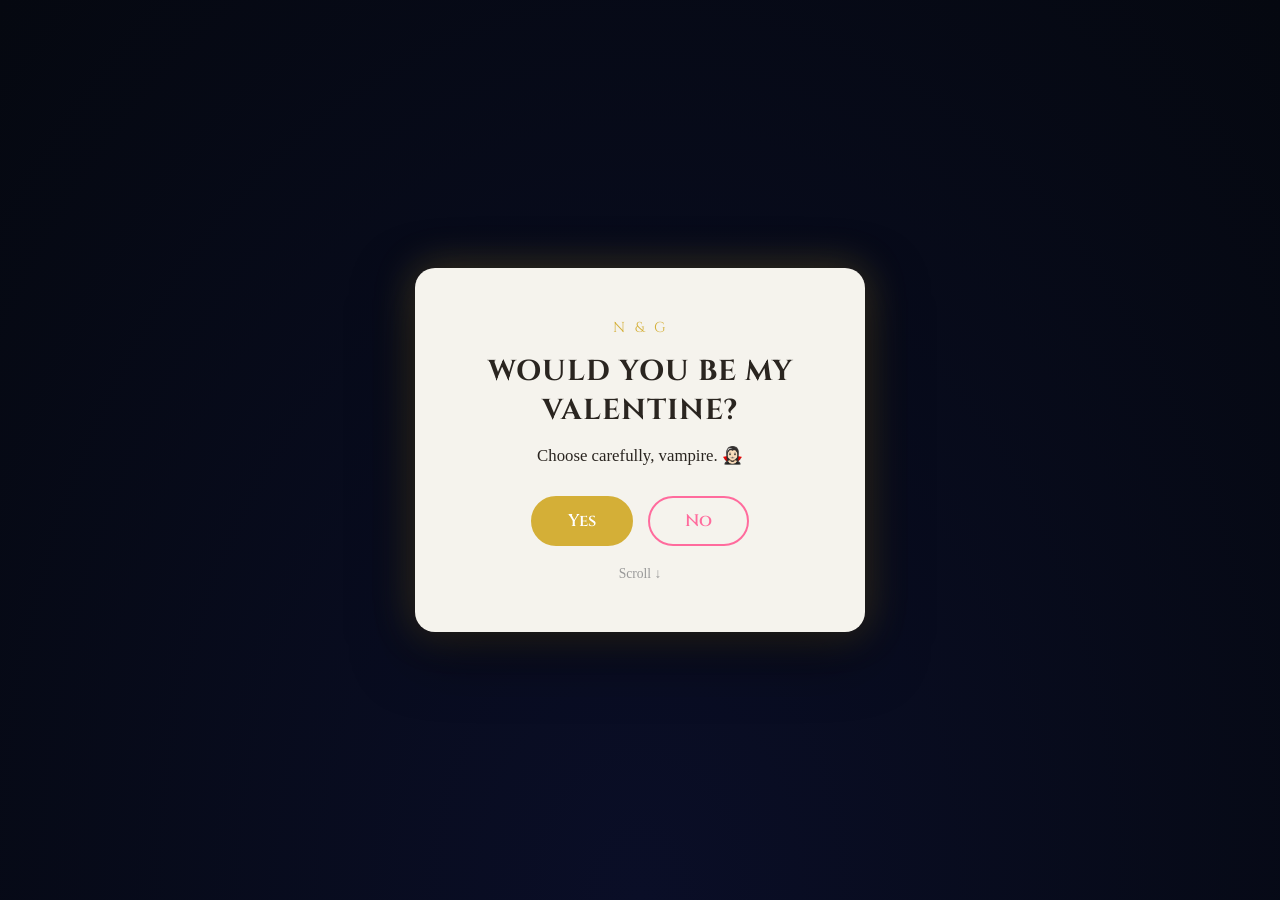
==== index.html @ 685f953b "Fix: images, side navigation, smooth page flip, No button hover escape" ====
<!DOCTYPE html>
<html lang="en">
<head>
    <meta charset="UTF-8">
    <meta name="viewport" content="width=device-width, initial-scale=1.0">
    <title>Would you be my Valentine?</title>
    <link rel="stylesheet" href="styles.css">
</head>
<body>
    <!-- Stars and particles background -->
    <div class="stars"></div>
    <div class="particles"></div>

    <!-- Intro Screen (Separate from book) -->
    <div id="introScreen" class="intro-screen">
        <div class="intro-card">
            <div class="intro-header">N & G</div>
            <h1>Would you be my Valentine?</h1>
            <p class="intro-subtitle">Choose carefully, vampire. 🧛🏻‍♀️</p>
            <div class="intro-buttons">
                <button id="yesBtn" class="btn-yes">Yes</button>
                <button id="noBtn" class="btn-no">No</button>
            </div>
            <div class="scroll-hint">Scroll ↓</div>
        </div>
    </div>

    <!-- Book Container (Hidden initially) -->
    <div id="bookContainer" class="book-container">
        <div class="book" id="book">
            <!-- Page spreads -->
            <div class="page-spread active" data-spread="1">
                <div class="page page-left">
                    <div class="page-content">
                        <div class="chapter-label">CHAPTER I</div>
                        <h2>Once upon a feeling…</h2>
                        <p>There was a girl in a Scotland-vibe castle — mist, forests, old stones… and she didn't time-travel for places.</p>
                        <p>She time-traveled for <strong>emotions</strong>. Sometimes she borrowed a future feeling the way people borrow songs… (even before the player was invented).</p>
                    </div>
                    <div class="page-number">1</div>
                </div>
                <div class="page page-right">
                    <div class="page-content">
                        <img class="page-illustration" src="./assets/illustrations/01_intro.png" alt="Scotland castle" loading="lazy">
                        <p class="image-caption">In Scotland, there was a girl people called a vampire...</p>
                    </div>
                    <div class="page-number">2</div>
                </div>
            </div>

            <div class="page-spread" data-spread="2">
                <div class="page page-left">
                    <div class="page-content">
                        <div class="chapter-label">CHAPTER II</div>
                        <h2>She stole a song from tomorrow</h2>
                        <p>Sometimes she would appear for a second in the future, grab a song, and return like nothing happened.</p>
                        <p>Billy Eilish in the air, rain in the distance… and a smile that looked like it knew secrets.</p>
                    </div>
                    <div class="page-number">3</div>
                </div>
                <div class="page page-right">
                    <div class="page-content">
                        <img class="page-illustration" src="./assets/illustrations/02_music.png" alt="Music" loading="lazy">
                    </div>
                    <div class="page-number">4</div>
                </div>
            </div>

            <div class="page-spread" data-spread="3">
                <div class="page page-left">
                    <div class="page-content">
                        <div class="chapter-label">CHAPTER III</div>
                        <h2>Çi steedə...</h2>
                        <p>One evening, she danced in a brown dress —</p>
                        <p>and the world didn't interrupt her.</p>
                        <p>A deer watched from the trees. Birds turned in slow circles. Even the wind softened, like it was trying not to break the moment.</p>
                    </div>
                    <div class="page-number">5</div>
                </div>
                <div class="page page-right">
                    <div class="page-content">
                        <img class="page-illustration" src="./assets/illustrations/03_dance.png" alt="Dancing" loading="lazy">
                    </div>
                    <div class="page-number">6</div>
                </div>
            </div>

            <div class="page-spread" data-spread="4">
                <div class="page page-left">
                    <div class="page-content">
                        <div class="chapter-label">CHAPTER IV</div>
                        <h2>"You look so free when you dance..."</h2>
                        <p>A man stepped into the scene — not to interrupt, only to witness.</p>
                        <p>He watched her dance and felt something impossible: a calm kind of "oh… there you are."</p>
                    </div>
                    <div class="page-number">7</div>
                </div>
                <div class="page page-right">
                    <div class="page-content">
                        <img class="page-illustration" src="./assets/illustrations/04_watching.png" alt="Watching" loading="lazy">
                        <p class="image-caption">"Çok... çok.."</p>
                    </div>
                    <div class="page-number">8</div>
                </div>
            </div>

            <div class="page-spread" data-spread="5">
                <div class="page page-left">
                    <div class="page-content">
                        <div class="chapter-label">CHAPTER VI</div>
                        <h2>Emergency snacks</h2>
                        <p>He laughed softly and sighed.</p>
                        <p>"Y need a break..."</p>
                        <p>The man reached into nowhere — first.. a banana 🍌</p>
                    </div>
                    <div class="page-number">9</div>
                </div>
                <div class="page page-right">
                    <div class="page-content">
                        <img class="page-illustration" src="./assets/illustrations/06_food.png" alt="Food" loading="lazy">
                    </div>
                    <div class="page-number">10</div>
                </div>
            </div>

            <div class="page-spread" data-spread="6">
                <div class="page page-left">
                    <div class="page-content">
                        <div class="chapter-label">CHAPTER VII</div>
                        <h2>Scotland, but warmer</h2>
                        <p>They walked and talked — the kind of talking where time feels softer.</p>
                        <p>The castle stayed behind, but the mood followed. Like a fairytale that decided to be real.</p>
                    </div>
                    <div class="page-number">11</div>
                </div>
                <div class="page page-right">
                    <div class="page-content">
                        <img class="page-illustration" src="./assets/illustrations/07_walk.png" alt="Walking" loading="lazy">
                    </div>
                    <div class="page-number">12</div>
                </div>
            </div>

            <div class="page-spread" data-spread="7">
                <div class="page page-left">
                    <div class="page-content">
                        <div class="chapter-label">CHAPTER VIII</div>
                        <h2>The offer</h2>
                        <p>He said: "Let's go somewhere the stars look unreal."</p>
                        <p>And she — the emotion time traveler — looked at him like: "Okay. Surprise me."</p>
                    </div>
                    <div class="page-number">13</div>
                </div>
                <div class="page page-right">
                    <div class="page-content">
                        <img class="page-illustration" src="./assets/illustrations/08_offer.png" alt="Offer" loading="lazy">
                    </div>
                    <div class="page-number">14</div>
                </div>
            </div>

            <div class="page-spread" data-spread="8">
                <div class="page page-left">
                    <div class="page-content">
                        <div class="chapter-label">CHAPTER X</div>
                        <h2>Türkmenland</h2>
                        <p>Scotland faded… and Turkmenistan arrived — wide desert, open sky.</p>
                        <p>Even their clothes changed — traditional Türkmen dress, like the story decided to respect the land.</p>
                    </div>
                    <div class="page-number">15</div>
                </div>
                <div class="page page-right">
                    <div class="page-content">
                        <img class="page-illustration" src="./assets/illustrations/09_transition01.png" alt="Turkmenistan" loading="lazy">
                    </div>
                    <div class="page-number">16</div>
                </div>
            </div>

            <div class="page-spread" data-spread="9">
                <div class="page page-left">
                    <div class="page-content">
                        <div class="chapter-label">CHAPTER XII</div>
                        <h2>And then the rain agreed</h2>
                        <p>She said: "You know… I like rain too."</p>
                        <p>A light rain started like a blessing. They looked at each other, smiled… hugged… and kissed.</p>
                    </div>
                    <div class="page-number">17</div>
                </div>
                <div class="page page-right">
                    <div class="page-content">
                        <img class="page-illustration" src="./assets/illustrations/12_kiss.png" alt="Kiss in rain" loading="lazy">
                    </div>
                    <div class="page-number">18</div>
                </div>
            </div>

            <div class="page-spread" data-spread="10">
                <div class="page page-left">
                    <div class="page-content ending">
                        <div class="chapter-label">END</div>
                        <h2>To be continued…</h2>
                        <p>This story isn't finished.</p>
                        <p>It's just getting brave enough to exist.</p>
                        <p class="signature">— N & G</p>
                    </div>
                    <div class="page-number">19</div>
                </div>
                <div class="page page-right">
                    <div class="page-content">
                        <!-- Empty final page -->
                    </div>
                    <div class="page-number">20</div>
                </div>
            </div>
        </div>

        <!-- Navigation -->
        <button class="nav-btn nav-left" id="prevBtn">←</button>
        <button class="nav-btn nav-right" id="nextBtn">→</button>
        <div class="page-counter" id="pageIndicator">1 / 10</div>
    </div>

    <script src="app.js"></script>
</body>
</html>
---- styles.css ----
/* Valentine RARE - Complete Fixed Version */
@import url('https://fonts.googleapis.com/css2?family=Cinzel:wght@400;600&display=swap');

:root {
    --night-sky: #0a0e27;
    --deep-space: #050810;
    --gold: #d4af37;
    --rose: #ff6b9d;
    --paper: #f5f3ed;
    --text-dark: #2a2520;
    --dreamy-glow: rgba(212, 175, 55, 0.3);
}

* {
    margin: 0;
    padding: 0;
    box-sizing: border-box;
}

body {
    font-family: 'Crimson Text', serif;
    background: radial-gradient(ellipse at bottom, var(--night-sky) 0%, var(--deep-space) 100%);
    min-height: 100vh;
    overflow: hidden;
    display: flex;
    align-items: center;
    justify-content: center;
}

/* ===== STARS & PARTICLES ===== */
.stars {
    position: fixed;
    width: 100%;
    height: 100%;
    background-image: 
        radial-gradient(2px 2px at 20% 30%, white, transparent),
        radial-gradient(2px 2px at 60% 70%, white, transparent),
        radial-gradient(1px 1px at 50% 50%, white, transparent),
        radial-gradient(1px 1px at 80% 10%, white, transparent),
        radial-gradient(2px 2px at 90% 60%, white, transparent),
        radial-gradient(1px 1px at 33% 80%, white, transparent);
    background-size: 200% 200%;
    animation: twinkle 8s ease-in-out infinite;
    opacity: 0.7;
    pointer-events: none;
    z-index: 1;
}

.particles {
    position: fixed;
    width: 100%;
    height: 100%;
    pointer-events: none;
    z-index: 2;
}

.particle {
    position: absolute;
    width: 3px;
    height: 3px;
    background: var(--gold);
    border-radius: 50%;
    opacity: 0;
    animation: float 6s ease-in-out infinite;
    box-shadow: 0 0 10px var(--gold);
}

@keyframes twinkle {
    0%, 100% { opacity: 0.7; }
    50% { opacity: 1; }
}

@keyframes float {
    0% { transform: translateY(100vh) scale(0); opacity: 0; }
    10% { opacity: 1; }
    90% { opacity: 1; }
    100% { transform: translateY(-100vh) scale(1); opacity: 0; }
}

/* ===== INTRO SCREEN ===== */
#introScreen {
    position: fixed;
    inset: 0;
    display: flex;
    align-items: center;
    justify-content: center;
    z-index: 200;
    transition: opacity 0.8s ease, visibility 0.8s ease;
    background: radial-gradient(ellipse at bottom, var(--night-sky) 0%, var(--deep-space) 100%);
}

#introScreen.hidden {
    opacity: 0;
    visibility: hidden;
    pointer-events: none;
}

.intro-card {
    background: var(--paper);
    padding: 50px 40px;
    border-radius: 20px;
    box-shadow: 
        0 20px 60px rgba(0,0,0,0.5),
        0 0 40px var(--dreamy-glow);
    text-align: center;
    max-width: 450px;
    animation: float-card 3s ease-in-out infinite;
    position: relative;
    z-index: 10;
}

@keyframes float-card {
    0%, 100% { transform: translateY(0px); }
    50% { transform: translateY(-10px); }
}

.intro-header {
    color: var(--gold);
    font-size: 0.9em;
    letter-spacing: 3px;
    margin-bottom: 15px;
    font-family: 'Cinzel', serif;
}

.intro-card h1 {
    font-family: 'Cinzel', serif;
    font-size: 1.8em;
    color: var(--text-dark);
    margin-bottom: 15px;
    text-transform: uppercase;
    letter-spacing: 1px;
}

.intro-subtitle {
    color: var(--text-dark);
    margin-bottom: 30px;
    font-size: 1.05em;
}

.intro-buttons {
    display: flex;
    gap: 15px;
    justify-content: center;
    margin-bottom: 20px;
    position: relative;
}

.btn-yes, .btn-no {
    font-family: 'Cinzel', serif;
    padding: 12px 35px;
    border: 2px solid;
    border-radius: 50px;
    font-size: 1.05em;
    cursor: pointer;
    transition: all 0.3s ease;
    font-weight: 600;
}

.btn-yes {
    background: var(--gold);
    border-color: var(--gold);
    color: white;
}

.btn-yes:hover {
    transform: scale(1.05);
    box-shadow: 0 5px 20px var(--dreamy-glow);
}

.btn-no {
    background: transparent;
    border-color: var(--rose);
    color: var(--rose);
    position: relative;
    transition: all 0.2s ease;
}

.btn-no:hover {
    transform: translate(var(--move-x, 0), var(--move-y, 0));
}

.btn-no.escaped {
    animation: runAway 0.3s ease-out forwards;
}

@keyframes runAway {
    0% { transform: translate(0, 0) scale(1); }
    50% { transform: translate(var(--move-x), var(--move-y)) scale(0.9); }
    100% { transform: translate(var(--move-x), var(--move-y)) scale(1); }
}

.scroll-hint {
    color: #999;
    font-size: 0.85em;
}

/* ===== BOOK CONTAINER ===== */
#bookContainer {
    position: fixed;
    inset: 0;
    display: flex;
    align-items: center;
    justify-content: center;
    opacity: 0;
    visibility: hidden;
    transition: opacity 1s ease, visibility 1s ease;
    perspective: 2000px;
    z-index: 50;
}

#bookContainer.visible {
    opacity: 1;
    visibility: visible;
}

.book {
    width: 90vw;
    max-width: 1100px;
    height: 80vh;
    max-height: 650px;
    position: relative;
    transform-style: preserve-3d;
}

/* ===== PAGE STRUCTURE ===== */
.page-spread {
    position: absolute;
    width: 100%;
    height: 100%;
    display: flex;
    transform-style: preserve-3d;
    backface-visibility: hidden;
    opacity: 0;
    pointer-events: none;
    transition: none;
}

.page-spread.current {
    opacity: 1;
    pointer-events: auto;
    z-index: 5;
}

.page-spread.flipping-forward {
    animation: pageFlipForward 0.8s cubic-bezier(0.645, 0.045, 0.355, 1) forwards;
    z-index: 10;
    opacity: 1;
}

.page-spread.flipping-backward {
    animation: pageFlipBackward 0.8s cubic-bezier(0.645, 0.045, 0.355, 1) forwards;
    z-index: 10;
    opacity: 1;
}

@keyframes pageFlipForward {
    0% { 
        transform: perspective(2000px) rotateY(0deg);
        transform-origin: left center;
    }
    50% {
        transform: perspective(2000px) rotateY(-90deg);
        transform-origin: left center;
    }
    100% { 
        transform: perspective(2000px) rotateY(-180deg);
        transform-origin: left center;
        opacity: 0;
    }
}

@keyframes pageFlipBackward {
    0% { 
        transform: perspective(2000px) rotateY(-180deg);
        transform-origin: left center;
        opacity: 0;
    }
    50% {
        transform: perspective(2000px) rotateY(-90deg);
        transform-origin: left center;
    }
    100% { 
        transform: perspective(2000px) rotateY(0deg);
        transform-origin: left center;
        opacity: 1;
    }
}

/* Individual page styling */
.page {
    flex: 1;
    background: var(--paper);
    padding: 50px 40px;
    position: relative;
    box-shadow: inset 0 0 30px rgba(0,0,0,0.1);
    background-image: 
        radial-gradient(circle at 20% 80%, rgba(139, 69, 19, 0.03) 0%, transparent 50%),
        radial-gradient(circle at 80% 20%, rgba(139, 69, 19, 0.03) 0%, transparent 50%);
    display: flex;
    flex-direction: column;
}

.page-left {
    border-right: 1px solid rgba(0,0,0,0.1);
    box-shadow: 
        inset -10px 0 20px rgba(0,0,0,0.05),
        inset 0 0 30px rgba(0,0,0,0.05);
}

.page-right {
    border-left: 1px solid rgba(0,0,0,0.1);
    box-shadow: 
        inset 10px 0 20px rgba(0,0,0,0.05),
        inset 0 0 30px rgba(0,0,0,0.05);
}

/* Spine shadow */
.page-left::after {
    content: '';
    position: absolute;
    right: 0;
    top: 0;
    bottom: 0;
    width: 30px;
    background: linear-gradient(to right, transparent, rgba(0,0,0,0.15));
    pointer-events: none;
}

.page-right::before {
    content: '';
    position: absolute;
    left: 0;
    top: 0;
    bottom: 0;
    width: 30px;
    background: linear-gradient(to left, transparent, rgba(0,0,0,0.15));
    pointer-events: none;
}

/* ===== PAGE CONTENT ===== */
.page-content {
    flex: 1;
    display: flex;
    flex-direction: column;
    justify-content: center;
}

.chapter-label {
    color: var(--gold);
    font-size: 0.7em;
    letter-spacing: 3px;
    margin-bottom: 15px;
    text-transform: uppercase;
    font-family: 'Cinzel', serif;
}

.page h2 {
    font-family: 'Cinzel', serif;
    font-size: 1.6em;
    color: var(--text-dark);
    margin-bottom: 20px;
    line-height: 1.3;
}

.page p {
    color: var(--text-dark);
    line-height: 1.8;
    margin-bottom: 12px;
    font-size: 1em;
}

.page strong {
    color: var(--gold);
    font-weight: 600;
}

.page-illustration {
    width: 100%;
    max-width: 100%;
    height: auto;
    border-radius: 10px;
    box-shadow: 0 10px 30px rgba(0,0,0,0.3);
    margin: auto;
    display: block;
}

.image-caption {
    text-align: center;
    font-style: italic;
    color: #666;
    font-size: 0.85em;
    margin-top: 10px;
}

.page-number {
    position: absolute;
    bottom: 20px;
    font-size: 0.8em;
    color: #999;
    font-family: 'Cinzel', serif;
}

.page-left .page-number {
    left: 30px;
}

.page-right .page-number {
    right: 30px;
}

/* ===== NAVIGATION - SIDE BUTTONS ===== */
.nav-btn {
    position: fixed;
    top: 50%;
    transform: translateY(-50%);
    width: 60px;
    height: 60px;
    border-radius: 50%;
    background: rgba(212, 175, 55, 0.9);
    border: 2px solid var(--gold);
    color: white;
    font-size: 1.5em;
    cursor: pointer;
    transition: all 0.3s ease;
    box-shadow: 0 5px 20px rgba(0,0,0,0.3);
    z-index: 100;
    backdrop-filter: blur(10px);
}

.nav-left {
    left: 20px;
}

.nav-right {
    right: 20px;
}

.nav-btn:hover:not(:disabled) {
    transform: translateY(-50%) scale(1.1);
    box-shadow: 0 5px 30px var(--dreamy-glow);
    background: var(--gold);
}

.nav-btn:disabled {
    opacity: 0.3;
    cursor: not-allowed;
    background: rgba(100, 100, 100, 0.5);
}

.page-counter {
    position: fixed;
    bottom: 30px;
    left: 50%;
    transform: translateX(-50%);
    background: rgba(0,0,0,0.7);
    color: var(--gold);
    padding: 10px 20px;
    border-radius: 25px;
    font-family: 'Cinzel', serif;
    font-size: 0.95em;
    z-index: 100;
    backdrop-filter: blur(10px);
}

/* ===== RAIN EFFECT ===== */
.rain {
    position: fixed;
    inset: 0;
    pointer-events: none;
    z-index: 150;
    opacity: 0;
    transition: opacity 1s ease;
}

.rain.active {
    opacity: 1;
}

.raindrop {
    position: absolute;
    width: 2px;
    height: 20px;
    background: linear-gradient(transparent, rgba(255,255,255,0.6));
    animation: fall linear infinite;
}

@keyframes fall {
    to { transform: translateY(100vh); }
}

/* ===== RESPONSIVE - MOBILE ===== */
@media (max-width: 768px) {
    .book {
        width: 95vw;
        height: 85vh;
    }
    
    .page-spread {
        flex-direction: column;
    }
    
    .page {
        padding: 25px 20px;
        height: 50%;
    }
    
    .page-left {
        border-right: none;
        border-bottom: 1px solid rgba(0,0,0,0.1);
    }
    
    .page-right {
        border-left: none;
    }
    
    .page-left::after,
    .page-right::before {
        display: none;
    }
    
    .page h2 {
        font-size: 1.3em;
    }
    
    .page p {
        font-size: 0.95em;
        line-height: 1.6;
    }
    
    .page-illustration {
        max-height: 200px;
        object-fit: cover;
    }
    
    .intro-card {
        padding: 35px 25px;
        margin: 20px;
        max-width: 90%;
    }
    
    .intro-card h1 {
        font-size: 1.4em;
    }
    
    .nav-btn {
        width: 50px;
        height: 50px;
        font-size: 1.2em;
    }
    
    .nav-left {
        left: 10px;
    }
    
    .nav-right {
        right: 10px;
    }
    
    .page-counter {
        bottom: 20px;
        font-size: 0.85em;
        padding: 8px 16px;
    }
}

@media (max-width: 480px) {
    .page {
        padding: 20px 15px;
    }
    
    .page h2 {
        font-size: 1.1em;
    }
    
    .page p {
        font-size: 0.9em;
    }
    
    .chapter-label {
        font-size: 0.65em;
    }
    
    .nav-btn {
        width: 45px;
        height: 45px;
        font-size: 1.1em;
    }
}
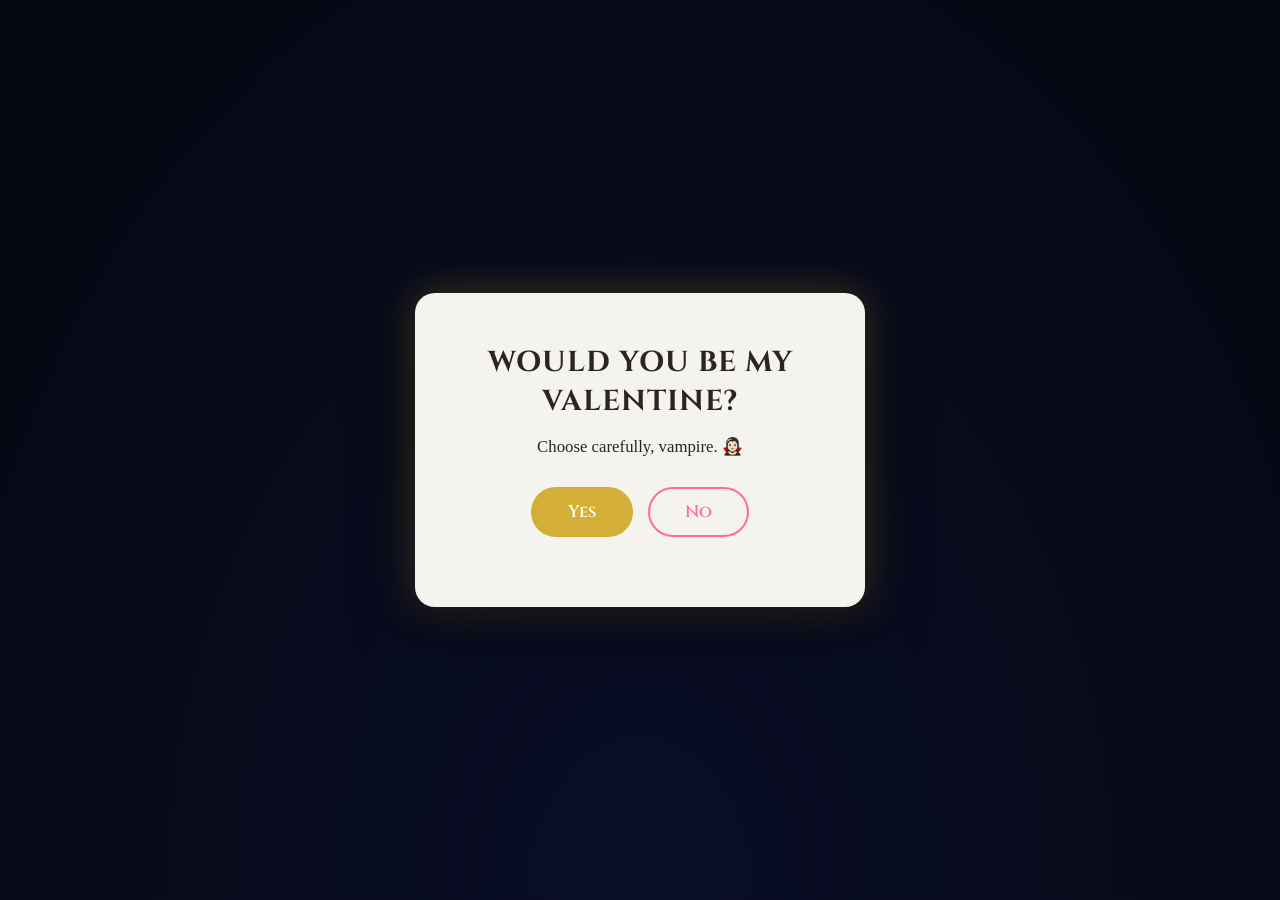
==== commit a0c73f17: "Remove intro header/scroll text, fix page flip from center spine" ====
--- a/index.html
+++ b/index.html
@@ -14,14 +14,12 @@
     <!-- Intro Screen (Separate from book) -->
     <div id="introScreen" class="intro-screen">
         <div class="intro-card">
-            <div class="intro-header">N & G</div>
             <h1>Would you be my Valentine?</h1>
             <p class="intro-subtitle">Choose carefully, vampire. 🧛🏻‍♀️</p>
             <div class="intro-buttons">
                 <button id="yesBtn" class="btn-yes">Yes</button>
                 <button id="noBtn" class="btn-no">No</button>
             </div>
-            <div class="scroll-hint">Scroll ↓</div>
         </div>
     </div>
 
--- a/styles.css
+++ b/styles.css
@@ -256,15 +256,15 @@
 @keyframes pageFlipForward {
     0% { 
         transform: perspective(2000px) rotateY(0deg);
-        transform-origin: left center;
+        transform-origin: center center;
     }
     50% {
         transform: perspective(2000px) rotateY(-90deg);
-        transform-origin: left center;
+        transform-origin: center center;
     }
     100% { 
         transform: perspective(2000px) rotateY(-180deg);
-        transform-origin: left center;
+        transform-origin: center center;
         opacity: 0;
     }
 }
@@ -272,16 +272,16 @@
 @keyframes pageFlipBackward {
     0% { 
         transform: perspective(2000px) rotateY(-180deg);
-        transform-origin: left center;
+        transform-origin: center center;
         opacity: 0;
     }
     50% {
         transform: perspective(2000px) rotateY(-90deg);
-        transform-origin: left center;
+        transform-origin: center center;
     }
     100% { 
         transform: perspective(2000px) rotateY(0deg);
-        transform-origin: left center;
+        transform-origin: center center;
         opacity: 1;
     }
 }
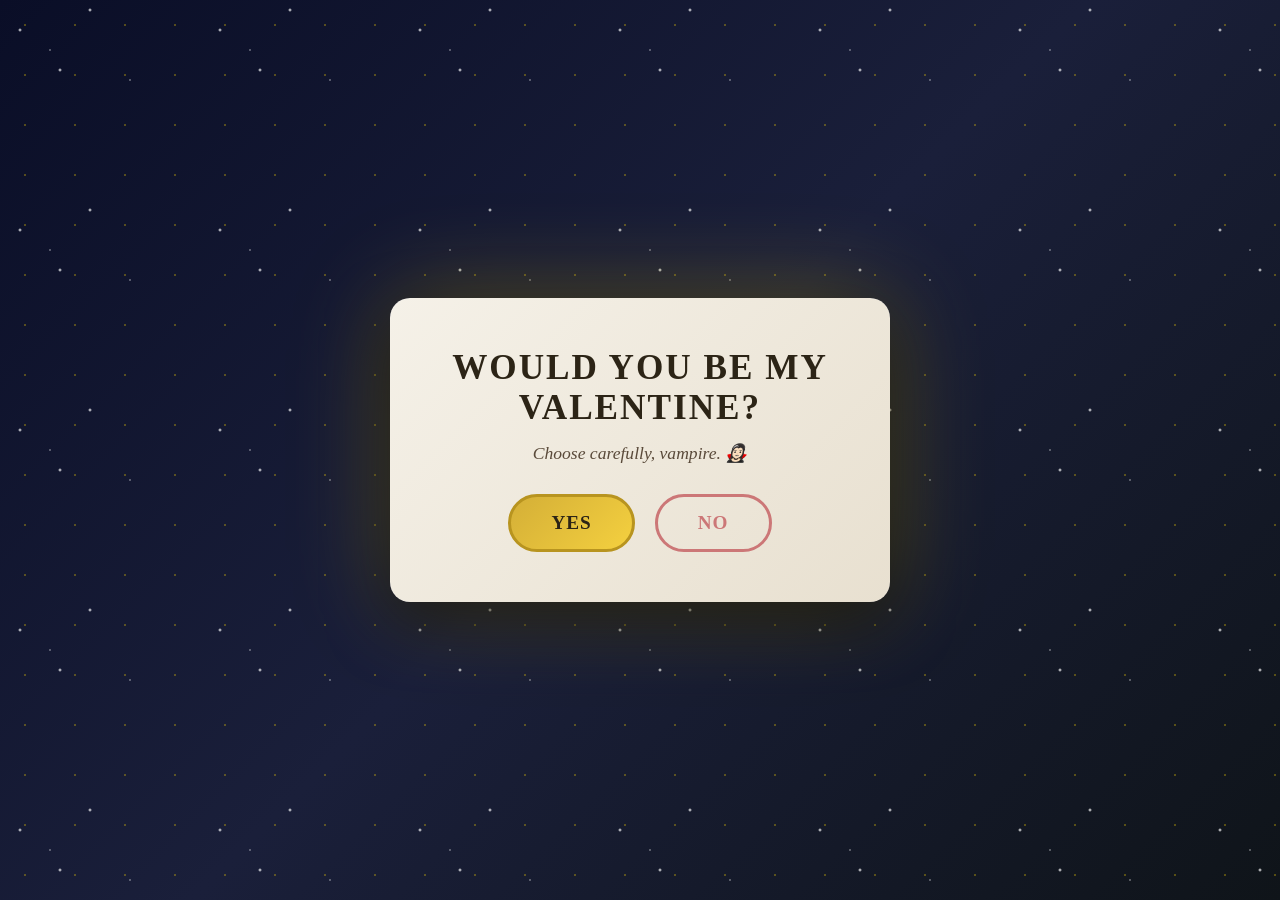
==== commit 35024645: "Complete rebuild with checkbox-based flip book" ====
--- a/index.html
+++ b/index.html
@@ -11,7 +11,7 @@
     <div class="stars"></div>
     <div class="particles"></div>
 
-    <!-- Intro Screen (Separate from book) -->
+    <!-- Intro Screen -->
     <div id="introScreen" class="intro-screen">
         <div class="intro-card">
             <h1>Would you be my Valentine?</h1>
@@ -23,201 +23,278 @@
         </div>
     </div>
 
-    <!-- Book Container (Hidden initially) -->
-    <div id="bookContainer" class="book-container">
-        <div class="book" id="book">
-            <!-- Page spreads -->
-            <div class="page-spread active" data-spread="1">
-                <div class="page page-left">
+    <!-- Book Container -->
+    <div id="bookContainer" class="book-container hidden">
+        <!-- Navigation Buttons -->
+        <button id="prevBtn" class="nav-btn nav-prev" aria-label="Previous page">←</button>
+        <button id="nextBtn" class="nav-btn nav-next" aria-label="Next page">→</button>
+
+        <!-- Flip Book -->
+        <div class="flip-book">
+            <!-- Hidden checkboxes to control page states -->
+            <input type="checkbox" id="page1_check" class="page-checkbox">
+            <input type="checkbox" id="page2_check" class="page-checkbox">
+            <input type="checkbox" id="page3_check" class="page-checkbox">
+            <input type="checkbox" id="page4_check" class="page-checkbox">
+            <input type="checkbox" id="page5_check" class="page-checkbox">
+            <input type="checkbox" id="page6_check" class="page-checkbox">
+            <input type="checkbox" id="page7_check" class="page-checkbox">
+            <input type="checkbox" id="page8_check" class="page-checkbox">
+            <input type="checkbox" id="page9_check" class="page-checkbox">
+            <input type="checkbox" id="page10_check" class="page-checkbox">
+
+            <!-- Page 1 -->
+            <div class="page" id="page1">
+                <div class="page-front">
+                    <label for="page1_check" class="page-flipper"></label>
                     <div class="page-content">
                         <div class="chapter-label">CHAPTER I</div>
                         <h2>Once upon a feeling…</h2>
                         <p>There was a girl in a Scotland-vibe castle — mist, forests, old stones… and she didn't time-travel for places.</p>
                         <p>She time-traveled for <strong>emotions</strong>. Sometimes she borrowed a future feeling the way people borrow songs… (even before the player was invented).</p>
                     </div>
-                    <div class="page-number">1</div>
-                </div>
-                <div class="page page-right">
+                </div>
+                <div class="page-back">
+                    <label for="page1_check" class="page-flipper"></label>
                     <div class="page-content">
                         <img class="page-illustration" src="./assets/illustrations/01_intro.png" alt="Scotland castle" loading="lazy">
-                        <p class="image-caption">In Scotland, there was a girl people called a vampire...</p>
-                    </div>
-                    <div class="page-number">2</div>
-                </div>
-            </div>
-
-            <div class="page-spread" data-spread="2">
-                <div class="page page-left">
+                    </div>
+                </div>
+            </div>
+
+            <!-- Page 2 -->
+            <div class="page" id="page2">
+                <div class="page-front">
+                    <label for="page2_check" class="page-flipper"></label>
                     <div class="page-content">
                         <div class="chapter-label">CHAPTER II</div>
                         <h2>She stole a song from tomorrow</h2>
                         <p>Sometimes she would appear for a second in the future, grab a song, and return like nothing happened.</p>
-                        <p>Billy Eilish in the air, rain in the distance… and a smile that looked like it knew secrets.</p>
-                    </div>
-                    <div class="page-number">3</div>
-                </div>
-                <div class="page page-right">
-                    <div class="page-content">
-                        <img class="page-illustration" src="./assets/illustrations/02_music.png" alt="Music" loading="lazy">
-                    </div>
-                    <div class="page-number">4</div>
-                </div>
-            </div>
-
-            <div class="page-spread" data-spread="3">
-                <div class="page page-left">
+                        <p>Billy Eilish in the air, rain in the distance... and a smile that looked like it knew something the world didn't.</p>
+                    </div>
+                </div>
+                <div class="page-back">
+                    <label for="page2_check" class="page-flipper"></label>
+                    <div class="page-content">
+                        <img class="page-illustration" src="./assets/illustrations/02_music.png" alt="Music and time travel" loading="lazy">
+                    </div>
+                </div>
+            </div>
+
+            <!-- Page 3 -->
+            <div class="page" id="page3">
+                <div class="page-front">
+                    <label for="page3_check" class="page-flipper"></label>
                     <div class="page-content">
                         <div class="chapter-label">CHAPTER III</div>
-                        <h2>Çi steedə...</h2>
-                        <p>One evening, she danced in a brown dress —</p>
-                        <p>and the world didn't interrupt her.</p>
+                        <h2>Çi steede...</h2>
+                        <p>One evening, she danced in a brown dress — and the world didn't interrupt her.</p>
                         <p>A deer watched from the trees. Birds turned in slow circles. Even the wind softened, like it was trying not to break the moment.</p>
                     </div>
-                    <div class="page-number">5</div>
-                </div>
-                <div class="page page-right">
-                    <div class="page-content">
-                        <img class="page-illustration" src="./assets/illustrations/03_dance.png" alt="Dancing" loading="lazy">
-                    </div>
-                    <div class="page-number">6</div>
-                </div>
-            </div>
-
-            <div class="page-spread" data-spread="4">
-                <div class="page page-left">
+                </div>
+                <div class="page-back">
+                    <label for="page3_check" class="page-flipper"></label>
+                    <div class="page-content">
+                        <img class="page-illustration" src="./assets/illustrations/03_dance.png" alt="Dancing in the forest" loading="lazy">
+                    </div>
+                </div>
+            </div>
+
+            <!-- Page 4 -->
+            <div class="page" id="page4">
+                <div class="page-front">
+                    <label for="page4_check" class="page-flipper"></label>
                     <div class="page-content">
                         <div class="chapter-label">CHAPTER IV</div>
-                        <h2>"You look so free when you dance..."</h2>
+                        <h2>And then... I saw you.</h2>
                         <p>A man stepped into the scene — not to interrupt, only to witness.</p>
-                        <p>He watched her dance and felt something impossible: a calm kind of "oh… there you are."</p>
-                    </div>
-                    <div class="page-number">7</div>
-                </div>
-                <div class="page page-right">
-                    <div class="page-content">
-                        <img class="page-illustration" src="./assets/illustrations/04_watching.png" alt="Watching" loading="lazy">
-                        <p class="image-caption">"Çok... çok.."</p>
-                    </div>
-                    <div class="page-number">8</div>
-                </div>
-            </div>
-
-            <div class="page-spread" data-spread="5">
-                <div class="page page-left">
+                        <p>He watched her dance and felt something impossible: a calm kind of "oh... there you are."</p>
+                    </div>
+                </div>
+                <div class="page-back">
+                    <label for="page4_check" class="page-flipper"></label>
+                    <div class="page-content">
+                        <img class="page-illustration" src="./assets/illustrations/04_watching.png" alt="Watching her dance" loading="lazy">
+                    </div>
+                </div>
+            </div>
+
+            <!-- Page 5 -->
+            <div class="page" id="page5">
+                <div class="page-front">
+                    <label for="page5_check" class="page-flipper"></label>
+                    <div class="page-content">
+                        <div class="chapter-label">CHAPTER V</div>
+                        <h2>...</h2>
+                        <p>"You look so free when you dance."</p>
+                        <p>She stopped mid-spin. Looked at him. Laughed.</p>
+                        <p>"Çok mu çok?"</p>
+                        <p>He didn't understand the words, but he understood the smile.</p>
+                    </div>
+                </div>
+                <div class="page-back">
+                    <label for="page5_check" class="page-flipper"></label>
+                    <div class="page-content">
+                        <img class="page-illustration" src="./assets/illustrations/05_cokmu.png" alt="First conversation" loading="lazy">
+                    </div>
+                </div>
+            </div>
+
+            <!-- Page 6 -->
+            <div class="page" id="page6">
+                <div class="page-front">
+                    <label for="page6_check" class="page-flipper"></label>
                     <div class="page-content">
                         <div class="chapter-label">CHAPTER VI</div>
-                        <h2>Emergency snacks</h2>
+                        <h2>Emergency snacks for a vampire</h2>
                         <p>He laughed softly and sighed.</p>
                         <p>"Y need a break..."</p>
                         <p>The man reached into nowhere — first.. a banana 🍌</p>
-                    </div>
-                    <div class="page-number">9</div>
-                </div>
-                <div class="page page-right">
-                    <div class="page-content">
-                        <img class="page-illustration" src="./assets/illustrations/06_food.png" alt="Food" loading="lazy">
-                    </div>
-                    <div class="page-number">10</div>
-                </div>
-            </div>
-
-            <div class="page-spread" data-spread="6">
-                <div class="page page-left">
+                        <p>Then bread. Then cheese. Then a small jar of honey that shouldn't have fit in any pocket.</p>
+                    </div>
+                </div>
+                <div class="page-back">
+                    <label for="page6_check" class="page-flipper"></label>
+                    <div class="page-content">
+                        <img class="page-illustration" src="./assets/illustrations/06_food.png" alt="Sharing food" loading="lazy">
+                    </div>
+                </div>
+            </div>
+
+            <!-- Page 7 -->
+            <div class="page" id="page7">
+                <div class="page-front">
+                    <label for="page7_check" class="page-flipper"></label>
                     <div class="page-content">
                         <div class="chapter-label">CHAPTER VII</div>
-                        <h2>Scotland, but warmer</h2>
-                        <p>They walked and talked — the kind of talking where time feels softer.</p>
-                        <p>The castle stayed behind, but the mood followed. Like a fairytale that decided to be real.</p>
-                    </div>
-                    <div class="page-number">11</div>
-                </div>
-                <div class="page page-right">
-                    <div class="page-content">
-                        <img class="page-illustration" src="./assets/illustrations/07_walk.png" alt="Walking" loading="lazy">
-                    </div>
-                    <div class="page-number">12</div>
-                </div>
-            </div>
-
-            <div class="page-spread" data-spread="7">
-                <div class="page page-left">
+                        <h2>Gravity was just a suggestion</h2>
+                        <p>They walked. The castle stayed behind, but the mood followed.</p>
+                        <p>Somewhere between the third tree and the fourth joke, she realized: she wasn't borrowing this feeling from the future.</p>
+                        <p>She was living it.</p>
+                    </div>
+                </div>
+                <div class="page-back">
+                    <label for="page7_check" class="page-flipper"></label>
+                    <div class="page-content">
+                        <img class="page-illustration" src="./assets/illustrations/07_walk.png" alt="Walking together" loading="lazy">
+                    </div>
+                </div>
+            </div>
+
+            <!-- Page 8 -->
+            <div class="page" id="page8">
+                <div class="page-front">
+                    <label for="page8_check" class="page-flipper"></label>
                     <div class="page-content">
                         <div class="chapter-label">CHAPTER VIII</div>
-                        <h2>The offer</h2>
-                        <p>He said: "Let's go somewhere the stars look unreal."</p>
-                        <p>And she — the emotion time traveler — looked at him like: "Okay. Surprise me."</p>
-                    </div>
-                    <div class="page-number">13</div>
-                </div>
-                <div class="page page-right">
-                    <div class="page-content">
-                        <img class="page-illustration" src="./assets/illustrations/08_offer.png" alt="Offer" loading="lazy">
-                    </div>
-                    <div class="page-number">14</div>
-                </div>
-            </div>
-
-            <div class="page-spread" data-spread="8">
-                <div class="page page-left">
+                        <h2>Let's go somewhere the stars look unreal</h2>
+                        <p>He said it like he'd been planning it for years.</p>
+                        <p>She said yes like she'd been waiting just as long.</p>
+                    </div>
+                </div>
+                <div class="page-back">
+                    <label for="page8_check" class="page-flipper"></label>
+                    <div class="page-content">
+                        <img class="page-illustration" src="./assets/illustrations/08_offer.png" alt="The offer" loading="lazy">
+                    </div>
+                </div>
+            </div>
+
+            <!-- Page 9 -->
+            <div class="page" id="page9">
+                <div class="page-front">
+                    <label for="page9_check" class="page-flipper"></label>
+                    <div class="page-content">
+                        <div class="chapter-label">CHAPTER IX</div>
+                        <h2>Not a place... a feeling shift</h2>
+                        <p>The air changed first — like the story inhaled.</p>
+                        <p>Their footsteps turned into a soft "whoosh" between worlds.</p>
+                        <p>And suddenly... Turkmenistan.</p>
+                    </div>
+                </div>
+                <div class="page-back">
+                    <label for="page9_check" class="page-flipper"></label>
+                    <div class="page-content">
+                        <img class="page-illustration" src="./assets/illustrations/09_transition01.png" alt="Transition to Turkmenistan" loading="lazy">
+                    </div>
+                </div>
+            </div>
+
+            <!-- Page 10 -->
+            <div class="page" id="page10">
+                <div class="page-front">
+                    <label for="page10_check" class="page-flipper"></label>
                     <div class="page-content">
                         <div class="chapter-label">CHAPTER X</div>
-                        <h2>Türkmenland</h2>
-                        <p>Scotland faded… and Turkmenistan arrived — wide desert, open sky.</p>
-                        <p>Even their clothes changed — traditional Türkmen dress, like the story decided to respect the land.</p>
-                    </div>
-                    <div class="page-number">15</div>
-                </div>
-                <div class="page page-right">
-                    <div class="page-content">
-                        <img class="page-illustration" src="./assets/illustrations/09_transition01.png" alt="Turkmenistan" loading="lazy">
-                    </div>
-                    <div class="page-number">16</div>
-                </div>
-            </div>
-
-            <div class="page-spread" data-spread="9">
-                <div class="page page-left">
+                        <h2>She wore a traditional dress</h2>
+                        <p>Red, gold, embroidered like a memory.</p>
+                        <p>He looked at her the way people look at art they don't want to forget.</p>
+                    </div>
+                </div>
+                <div class="page-back">
+                    <label for="page10_check" class="page-flipper"></label>
+                    <div class="page-content">
+                        <img class="page-illustration" src="./assets/illustrations/10_transition02.png" alt="Traditional dress" loading="lazy">
+                    </div>
+                </div>
+            </div>
+
+            <!-- Final Page (Page 11) -->
+            <div class="page" id="page11">
+                <div class="page-front">
+                    <div class="page-content">
+                        <div class="chapter-label">CHAPTER XI</div>
+                        <h2>Skywatch</h2>
+                        <p>They stood under a sky that looked like it had been painted just for them.</p>
+                        <p>Stars everywhere. Silence that felt like music.</p>
+                        <p>"This," she whispered, "feels like a borrowed moment."</p>
+                        <p>"Then let's keep it," he said.</p>
+                    </div>
+                </div>
+                <div class="page-back">
+                    <div class="page-content">
+                        <img class="page-illustration" src="./assets/illustrations/11_skywatch.png" alt="Under the stars" loading="lazy">
+                    </div>
+                </div>
+            </div>
+
+            <!-- Final Page (Page 12) -->
+            <div class="page" id="page12">
+                <div class="page-front">
                     <div class="page-content">
                         <div class="chapter-label">CHAPTER XII</div>
                         <h2>And then the rain agreed</h2>
-                        <p>She said: "You know… I like rain too."</p>
-                        <p>A light rain started like a blessing. They looked at each other, smiled… hugged… and kissed.</p>
-                    </div>
-                    <div class="page-number">17</div>
-                </div>
-                <div class="page page-right">
-                    <div class="page-content">
-                        <img class="page-illustration" src="./assets/illustrations/12_kiss.png" alt="Kiss in rain" loading="lazy">
-                    </div>
-                    <div class="page-number">18</div>
-                </div>
-            </div>
-
-            <div class="page-spread" data-spread="10">
-                <div class="page page-left">
-                    <div class="page-content ending">
+                        <p>She said: "You know... I like rain too."</p>
+                        <p>A light rain started like a blessing. They looked at each other, smiled... hugged... and kissed.</p>
+                    </div>
+                </div>
+                <div class="page-back">
+                    <div class="page-content">
+                        <img class="page-illustration" src="./assets/illustrations/12_kiss.png" alt="The kiss in the rain" loading="lazy">
+                    </div>
+                </div>
+            </div>
+
+            <!-- End Page -->
+            <div class="page" id="pageEnd">
+                <div class="page-front">
+                    <div class="page-content">
                         <div class="chapter-label">END</div>
-                        <h2>To be continued…</h2>
+                        <h2>To be continued...</h2>
                         <p>This story isn't finished.</p>
                         <p>It's just getting brave enough to exist.</p>
                         <p class="signature">— N & G</p>
                     </div>
-                    <div class="page-number">19</div>
-                </div>
-                <div class="page page-right">
-                    <div class="page-content">
-                        <!-- Empty final page -->
-                    </div>
-                    <div class="page-number">20</div>
                 </div>
             </div>
         </div>
 
-        <!-- Navigation -->
-        <button class="nav-btn nav-left" id="prevBtn">←</button>
-        <button class="nav-btn nav-right" id="nextBtn">→</button>
-        <div class="page-counter" id="pageIndicator">1 / 10</div>
+        <!-- Page Counter -->
+        <div class="page-counter" id="pageCounter">1 / 13</div>
     </div>
+
+    <!-- Rain Effect -->
+    <canvas id="rainCanvas" class="rain-canvas"></canvas>
 
     <script src="app.js"></script>
 </body>
--- a/styles.css
+++ b/styles.css
@@ -1,16 +1,4 @@
-/* Valentine RARE - Complete Fixed Version */
-@import url('https://fonts.googleapis.com/css2?family=Cinzel:wght@400;600&display=swap');
-
-:root {
-    --night-sky: #0a0e27;
-    --deep-space: #050810;
-    --gold: #d4af37;
-    --rose: #ff6b9d;
-    --paper: #f5f3ed;
-    --text-dark: #2a2520;
-    --dreamy-glow: rgba(212, 175, 55, 0.3);
-}
-
+/* ===== RESET & BASE ===== */
 * {
     margin: 0;
     padding: 0;
@@ -18,159 +6,143 @@
 }
 
 body {
-    font-family: 'Crimson Text', serif;
-    background: radial-gradient(ellipse at bottom, var(--night-sky) 0%, var(--deep-space) 100%);
+    font-family: 'Georgia', 'Times New Roman', serif;
+    background: linear-gradient(135deg, #0a0e27 0%, #1a1f3a 50%, #0f1419 100%);
     min-height: 100vh;
     overflow: hidden;
-    display: flex;
-    align-items: center;
-    justify-content: center;
-}
-
-/* ===== STARS & PARTICLES ===== */
+    position: relative;
+    color: #2c2416;
+}
+
+/* ===== BACKGROUND EFFECTS ===== */
 .stars {
     position: fixed;
-    width: 100%;
-    height: 100%;
+    top: 0;
+    left: 0;
+    width: 100%;
+    height: 100%;
+    pointer-events: none;
     background-image: 
-        radial-gradient(2px 2px at 20% 30%, white, transparent),
-        radial-gradient(2px 2px at 60% 70%, white, transparent),
-        radial-gradient(1px 1px at 50% 50%, white, transparent),
-        radial-gradient(1px 1px at 80% 10%, white, transparent),
-        radial-gradient(2px 2px at 90% 60%, white, transparent),
-        radial-gradient(1px 1px at 33% 80%, white, transparent);
-    background-size: 200% 200%;
-    animation: twinkle 8s ease-in-out infinite;
-    opacity: 0.7;
+        radial-gradient(2px 2px at 20px 30px, white, transparent),
+        radial-gradient(2px 2px at 60px 70px, white, transparent),
+        radial-gradient(1px 1px at 50px 50px, white, transparent),
+        radial-gradient(1px 1px at 130px 80px, white, transparent),
+        radial-gradient(2px 2px at 90px 10px, white, transparent);
+    background-repeat: repeat;
+    background-size: 200px 200px;
+    animation: twinkle 3s ease-in-out infinite;
+    z-index: 1;
+}
+
+@keyframes twinkle {
+    0%, 100% { opacity: 1; }
+    50% { opacity: 0.5; }
+}
+
+.particles {
+    position: fixed;
+    top: 0;
+    left: 0;
+    width: 100%;
+    height: 100%;
     pointer-events: none;
+    background-image: radial-gradient(circle, rgba(255, 215, 0, 0.3) 1px, transparent 1px);
+    background-size: 50px 50px;
+    animation: float 20s linear infinite;
     z-index: 1;
 }
 
-.particles {
-    position: fixed;
-    width: 100%;
-    height: 100%;
-    pointer-events: none;
-    z-index: 2;
-}
-
-.particle {
-    position: absolute;
-    width: 3px;
-    height: 3px;
-    background: var(--gold);
-    border-radius: 50%;
-    opacity: 0;
-    animation: float 6s ease-in-out infinite;
-    box-shadow: 0 0 10px var(--gold);
-}
-
-@keyframes twinkle {
-    0%, 100% { opacity: 0.7; }
-    50% { opacity: 1; }
-}
-
 @keyframes float {
-    0% { transform: translateY(100vh) scale(0); opacity: 0; }
-    10% { opacity: 1; }
-    90% { opacity: 1; }
-    100% { transform: translateY(-100vh) scale(1); opacity: 0; }
+    0% { transform: translateY(0); }
+    100% { transform: translateY(-100px); }
 }
 
 /* ===== INTRO SCREEN ===== */
-#introScreen {
-    position: fixed;
-    inset: 0;
+.intro-screen {
+    position: fixed;
+    top: 0;
+    left: 0;
+    width: 100%;
+    height: 100%;
     display: flex;
     align-items: center;
     justify-content: center;
     z-index: 200;
-    transition: opacity 0.8s ease, visibility 0.8s ease;
-    background: radial-gradient(ellipse at bottom, var(--night-sky) 0%, var(--deep-space) 100%);
-}
-
-#introScreen.hidden {
+    transition: opacity 0.5s ease, visibility 0.5s ease;
+}
+
+.intro-screen.hidden {
     opacity: 0;
     visibility: hidden;
     pointer-events: none;
 }
 
 .intro-card {
-    background: var(--paper);
-    padding: 50px 40px;
+    background: linear-gradient(135deg, #f5f1e8 0%, #e8e0d0 100%);
+    padding: 50px 60px;
     border-radius: 20px;
     box-shadow: 
-        0 20px 60px rgba(0,0,0,0.5),
-        0 0 40px var(--dreamy-glow);
+        0 20px 60px rgba(0, 0, 0, 0.5),
+        0 0 100px rgba(255, 215, 0, 0.3);
     text-align: center;
-    max-width: 450px;
-    animation: float-card 3s ease-in-out infinite;
-    position: relative;
-    z-index: 10;
-}
-
-@keyframes float-card {
-    0%, 100% { transform: translateY(0px); }
+    max-width: 500px;
+    animation: cardFloat 3s ease-in-out infinite;
+}
+
+@keyframes cardFloat {
+    0%, 100% { transform: translateY(0); }
     50% { transform: translateY(-10px); }
 }
 
-.intro-header {
-    color: var(--gold);
-    font-size: 0.9em;
-    letter-spacing: 3px;
+.intro-card h1 {
+    font-size: 2.2rem;
     margin-bottom: 15px;
-    font-family: 'Cinzel', serif;
-}
-
-.intro-card h1 {
-    font-family: 'Cinzel', serif;
-    font-size: 1.8em;
-    color: var(--text-dark);
-    margin-bottom: 15px;
+    color: #2c2416;
+    text-transform: uppercase;
+    letter-spacing: 2px;
+}
+
+.intro-subtitle {
+    font-size: 1.1rem;
+    margin-bottom: 30px;
+    color: #5a4a3a;
+    font-style: italic;
+}
+
+.intro-buttons {
+    display: flex;
+    gap: 20px;
+    justify-content: center;
+}
+
+.btn-yes, .btn-no {
+    padding: 15px 40px;
+    font-size: 1.2rem;
+    border: 3px solid;
+    border-radius: 50px;
+    cursor: pointer;
+    transition: all 0.3s ease;
+    font-family: 'Georgia', serif;
+    font-weight: bold;
     text-transform: uppercase;
     letter-spacing: 1px;
 }
 
-.intro-subtitle {
-    color: var(--text-dark);
-    margin-bottom: 30px;
-    font-size: 1.05em;
-}
-
-.intro-buttons {
-    display: flex;
-    gap: 15px;
-    justify-content: center;
-    margin-bottom: 20px;
-    position: relative;
-}
-
-.btn-yes, .btn-no {
-    font-family: 'Cinzel', serif;
-    padding: 12px 35px;
-    border: 2px solid;
-    border-radius: 50px;
-    font-size: 1.05em;
-    cursor: pointer;
-    transition: all 0.3s ease;
-    font-weight: 600;
-}
-
 .btn-yes {
-    background: var(--gold);
-    border-color: var(--gold);
-    color: white;
+    background: linear-gradient(135deg, #d4af37 0%, #f4d03f 100%);
+    border-color: #b8941f;
+    color: #2c2416;
 }
 
 .btn-yes:hover {
     transform: scale(1.05);
-    box-shadow: 0 5px 20px var(--dreamy-glow);
+    box-shadow: 0 10px 30px rgba(212, 175, 55, 0.5);
 }
 
 .btn-no {
     background: transparent;
-    border-color: var(--rose);
-    color: var(--rose);
+    border-color: #c77;
+    color: #c77;
     position: relative;
     transition: all 0.2s ease;
 }
@@ -179,236 +151,163 @@
     transform: translate(var(--move-x, 0), var(--move-y, 0));
 }
 
-.btn-no.escaped {
-    animation: runAway 0.3s ease-out forwards;
-}
-
-@keyframes runAway {
-    0% { transform: translate(0, 0) scale(1); }
-    50% { transform: translate(var(--move-x), var(--move-y)) scale(0.9); }
-    100% { transform: translate(var(--move-x), var(--move-y)) scale(1); }
-}
-
-.scroll-hint {
-    color: #999;
-    font-size: 0.85em;
-}
-
 /* ===== BOOK CONTAINER ===== */
-#bookContainer {
-    position: fixed;
-    inset: 0;
+.book-container {
+    position: fixed;
+    top: 0;
+    left: 0;
+    width: 100%;
+    height: 100%;
     display: flex;
     align-items: center;
     justify-content: center;
+    z-index: 100;
+    transition: opacity 0.8s ease, visibility 0.8s ease;
+}
+
+.book-container.hidden {
     opacity: 0;
     visibility: hidden;
-    transition: opacity 1s ease, visibility 1s ease;
-    perspective: 2000px;
-    z-index: 50;
-}
-
-#bookContainer.visible {
-    opacity: 1;
-    visibility: visible;
-}
-
-.book {
-    width: 90vw;
-    max-width: 1100px;
-    height: 80vh;
-    max-height: 650px;
+    pointer-events: none;
+}
+
+/* ===== FLIP BOOK ===== */
+.flip-book {
     position: relative;
+    width: 900px;
+    height: 600px;
+    perspective: 2500px;
     transform-style: preserve-3d;
 }
 
+/* Hide all checkboxes */
+.page-checkbox {
+    display: none;
+}
+
 /* ===== PAGE STRUCTURE ===== */
-.page-spread {
+.page {
     position: absolute;
-    width: 100%;
-    height: 100%;
-    display: flex;
+    width: 50%;
+    height: 100%;
+    left: 0;
+    top: 0;
+    transform-origin: right center;
     transform-style: preserve-3d;
+    transition: transform 1s cubic-bezier(0.645, 0.045, 0.355, 1);
+    z-index: 1;
+}
+
+.page-front,
+.page-back {
+    position: absolute;
+    width: 100%;
+    height: 100%;
     backface-visibility: hidden;
-    opacity: 0;
-    pointer-events: none;
-    transition: none;
-}
-
-.page-spread.current {
-    opacity: 1;
-    pointer-events: auto;
-    z-index: 5;
-}
-
-.page-spread.flipping-forward {
-    animation: pageFlipForward 0.8s cubic-bezier(0.645, 0.045, 0.355, 1) forwards;
+    background: linear-gradient(135deg, #f5f1e8 0%, #e8e0d0 100%);
+    box-shadow: 
+        inset 0 0 30px rgba(0, 0, 0, 0.1),
+        0 10px 30px rgba(0, 0, 0, 0.3);
+    border-radius: 0 10px 10px 0;
+    overflow: hidden;
+}
+
+.page-front {
+    transform: rotateY(0deg);
+}
+
+.page-back {
+    transform: rotateY(180deg);
+    border-radius: 10px 0 0 10px;
+}
+
+/* Page flipper label - clickable area */
+.page-flipper {
+    position: absolute;
+    width: 100%;
+    height: 100%;
+    cursor: pointer;
     z-index: 10;
-    opacity: 1;
-}
-
-.page-spread.flipping-backward {
-    animation: pageFlipBackward 0.8s cubic-bezier(0.645, 0.045, 0.355, 1) forwards;
-    z-index: 10;
-    opacity: 1;
-}
-
-@keyframes pageFlipForward {
-    0% { 
-        transform: perspective(2000px) rotateY(0deg);
-        transform-origin: center center;
-    }
-    50% {
-        transform: perspective(2000px) rotateY(-90deg);
-        transform-origin: center center;
-    }
-    100% { 
-        transform: perspective(2000px) rotateY(-180deg);
-        transform-origin: center center;
-        opacity: 0;
-    }
-}
-
-@keyframes pageFlipBackward {
-    0% { 
-        transform: perspective(2000px) rotateY(-180deg);
-        transform-origin: center center;
-        opacity: 0;
-    }
-    50% {
-        transform: perspective(2000px) rotateY(-90deg);
-        transform-origin: center center;
-    }
-    100% { 
-        transform: perspective(2000px) rotateY(0deg);
-        transform-origin: center center;
-        opacity: 1;
-    }
-}
-
-/* Individual page styling */
-.page {
-    flex: 1;
-    background: var(--paper);
-    padding: 50px 40px;
-    position: relative;
-    box-shadow: inset 0 0 30px rgba(0,0,0,0.1);
-    background-image: 
-        radial-gradient(circle at 20% 80%, rgba(139, 69, 19, 0.03) 0%, transparent 50%),
-        radial-gradient(circle at 80% 20%, rgba(139, 69, 19, 0.03) 0%, transparent 50%);
-    display: flex;
-    flex-direction: column;
-}
-
-.page-left {
-    border-right: 1px solid rgba(0,0,0,0.1);
-    box-shadow: 
-        inset -10px 0 20px rgba(0,0,0,0.05),
-        inset 0 0 30px rgba(0,0,0,0.05);
-}
-
-.page-right {
-    border-left: 1px solid rgba(0,0,0,0.1);
-    box-shadow: 
-        inset 10px 0 20px rgba(0,0,0,0.05),
-        inset 0 0 30px rgba(0,0,0,0.05);
-}
-
-/* Spine shadow */
-.page-left::after {
-    content: '';
-    position: absolute;
-    right: 0;
-    top: 0;
-    bottom: 0;
-    width: 30px;
-    background: linear-gradient(to right, transparent, rgba(0,0,0,0.15));
-    pointer-events: none;
-}
-
-.page-right::before {
-    content: '';
-    position: absolute;
-    left: 0;
-    top: 0;
-    bottom: 0;
-    width: 30px;
-    background: linear-gradient(to left, transparent, rgba(0,0,0,0.15));
-    pointer-events: none;
-}
+}
+
+/* When checkbox is checked, flip the page */
+#page1_check:checked ~ #page1 { transform: rotateY(-180deg); z-index: 1; }
+#page2_check:checked ~ #page2 { transform: rotateY(-180deg); z-index: 2; }
+#page3_check:checked ~ #page3 { transform: rotateY(-180deg); z-index: 3; }
+#page4_check:checked ~ #page4 { transform: rotateY(-180deg); z-index: 4; }
+#page5_check:checked ~ #page5 { transform: rotateY(-180deg); z-index: 5; }
+#page6_check:checked ~ #page6 { transform: rotateY(-180deg); z-index: 6; }
+#page7_check:checked ~ #page7 { transform: rotateY(-180deg); z-index: 7; }
+#page8_check:checked ~ #page8 { transform: rotateY(-180deg); z-index: 8; }
+#page9_check:checked ~ #page9 { transform: rotateY(-180deg); z-index: 9; }
+#page10_check:checked ~ #page10 { transform: rotateY(-180deg); z-index: 10; }
+
+/* Z-index management for proper stacking */
+#page1 { z-index: 10; }
+#page2 { z-index: 9; }
+#page3 { z-index: 8; }
+#page4 { z-index: 7; }
+#page5 { z-index: 6; }
+#page6 { z-index: 5; }
+#page7 { z-index: 4; }
+#page8 { z-index: 3; }
+#page9 { z-index: 2; }
+#page10 { z-index: 1; }
+#page11 { z-index: 0; position: absolute; right: 0; left: auto; width: 50%; }
+#page12 { z-index: -1; position: absolute; right: 0; left: auto; width: 50%; }
+#pageEnd { z-index: -2; position: absolute; right: 0; left: auto; width: 50%; }
 
 /* ===== PAGE CONTENT ===== */
 .page-content {
-    flex: 1;
+    padding: 50px 40px;
+    height: 100%;
     display: flex;
     flex-direction: column;
     justify-content: center;
+    position: relative;
+    z-index: 1;
 }
 
 .chapter-label {
-    color: var(--gold);
-    font-size: 0.7em;
+    font-size: 0.9rem;
+    color: #d4af37;
     letter-spacing: 3px;
     margin-bottom: 15px;
     text-transform: uppercase;
-    font-family: 'Cinzel', serif;
-}
-
-.page h2 {
-    font-family: 'Cinzel', serif;
-    font-size: 1.6em;
-    color: var(--text-dark);
+    font-weight: bold;
+}
+
+.page-content h2 {
+    font-size: 1.8rem;
     margin-bottom: 20px;
+    color: #2c2416;
     line-height: 1.3;
 }
 
-.page p {
-    color: var(--text-dark);
+.page-content p {
+    font-size: 1.1rem;
     line-height: 1.8;
-    margin-bottom: 12px;
-    font-size: 1em;
-}
-
-.page strong {
-    color: var(--gold);
-    font-weight: 600;
+    margin-bottom: 15px;
+    color: #3a3020;
 }
 
 .page-illustration {
     width: 100%;
-    max-width: 100%;
     height: auto;
+    max-height: 400px;
+    object-fit: contain;
     border-radius: 10px;
-    box-shadow: 0 10px 30px rgba(0,0,0,0.3);
-    margin: auto;
-    display: block;
-}
-
-.image-caption {
-    text-align: center;
+    box-shadow: 0 10px 30px rgba(0, 0, 0, 0.3);
+}
+
+.signature {
     font-style: italic;
-    color: #666;
-    font-size: 0.85em;
-    margin-top: 10px;
-}
-
-.page-number {
-    position: absolute;
-    bottom: 20px;
-    font-size: 0.8em;
-    color: #999;
-    font-family: 'Cinzel', serif;
-}
-
-.page-left .page-number {
-    left: 30px;
-}
-
-.page-right .page-number {
-    right: 30px;
-}
-
-/* ===== NAVIGATION - SIDE BUTTONS ===== */
+    text-align: right;
+    margin-top: 30px;
+    color: #d4af37;
+}
+
+/* ===== NAVIGATION BUTTONS ===== */
 .nav-btn {
     position: fixed;
     top: 50%;
@@ -417,172 +316,130 @@
     height: 60px;
     border-radius: 50%;
     background: rgba(212, 175, 55, 0.9);
-    border: 2px solid var(--gold);
-    color: white;
-    font-size: 1.5em;
+    border: 3px solid #b8941f;
+    color: #2c2416;
+    font-size: 2rem;
     cursor: pointer;
     transition: all 0.3s ease;
-    box-shadow: 0 5px 20px rgba(0,0,0,0.3);
-    z-index: 100;
-    backdrop-filter: blur(10px);
-}
-
-.nav-left {
-    left: 20px;
-}
-
-.nav-right {
-    right: 20px;
-}
-
-.nav-btn:hover:not(:disabled) {
+    z-index: 150;
+    display: flex;
+    align-items: center;
+    justify-content: center;
+    box-shadow: 0 5px 20px rgba(0, 0, 0, 0.3);
+}
+
+.nav-btn:hover {
     transform: translateY(-50%) scale(1.1);
-    box-shadow: 0 5px 30px var(--dreamy-glow);
-    background: var(--gold);
+    box-shadow: 0 10px 30px rgba(212, 175, 55, 0.5);
+}
+
+.nav-prev {
+    left: 50px;
+}
+
+.nav-next {
+    right: 50px;
 }
 
 .nav-btn:disabled {
     opacity: 0.3;
     cursor: not-allowed;
-    background: rgba(100, 100, 100, 0.5);
-}
-
+}
+
+/* ===== PAGE COUNTER ===== */
 .page-counter {
     position: fixed;
     bottom: 30px;
     left: 50%;
     transform: translateX(-50%);
-    background: rgba(0,0,0,0.7);
-    color: var(--gold);
-    padding: 10px 20px;
+    background: rgba(212, 175, 55, 0.9);
+    padding: 10px 25px;
     border-radius: 25px;
-    font-family: 'Cinzel', serif;
-    font-size: 0.95em;
-    z-index: 100;
-    backdrop-filter: blur(10px);
+    color: #2c2416;
+    font-weight: bold;
+    z-index: 150;
+    box-shadow: 0 5px 20px rgba(0, 0, 0, 0.3);
 }
 
 /* ===== RAIN EFFECT ===== */
-.rain {
-    position: fixed;
-    inset: 0;
+.rain-canvas {
+    position: fixed;
+    top: 0;
+    left: 0;
+    width: 100%;
+    height: 100%;
     pointer-events: none;
-    z-index: 150;
+    z-index: 90;
     opacity: 0;
     transition: opacity 1s ease;
 }
 
-.rain.active {
+.rain-canvas.active {
     opacity: 1;
 }
 
-.raindrop {
-    position: absolute;
-    width: 2px;
-    height: 20px;
-    background: linear-gradient(transparent, rgba(255,255,255,0.6));
-    animation: fall linear infinite;
-}
-
-@keyframes fall {
-    to { transform: translateY(100vh); }
-}
-
-/* ===== RESPONSIVE - MOBILE ===== */
+/* ===== RESPONSIVE DESIGN ===== */
+@media (max-width: 1024px) {
+    .flip-book {
+        width: 700px;
+        height: 500px;
+    }
+    
+    .page-content {
+        padding: 40px 30px;
+    }
+    
+    .page-content h2 {
+        font-size: 1.5rem;
+    }
+    
+    .page-content p {
+        font-size: 1rem;
+    }
+}
+
 @media (max-width: 768px) {
-    .book {
-        width: 95vw;
-        height: 85vh;
-    }
-    
-    .page-spread {
-        flex-direction: column;
-    }
-    
-    .page {
-        padding: 25px 20px;
-        height: 50%;
-    }
-    
-    .page-left {
-        border-right: none;
-        border-bottom: 1px solid rgba(0,0,0,0.1);
-    }
-    
-    .page-right {
-        border-left: none;
-    }
-    
-    .page-left::after,
-    .page-right::before {
-        display: none;
-    }
-    
-    .page h2 {
-        font-size: 1.3em;
-    }
-    
-    .page p {
-        font-size: 0.95em;
-        line-height: 1.6;
+    .flip-book {
+        width: 90vw;
+        height: 70vh;
+    }
+    
+    .page-content {
+        padding: 30px 20px;
+    }
+    
+    .page-content h2 {
+        font-size: 1.3rem;
+    }
+    
+    .page-content p {
+        font-size: 0.95rem;
     }
     
     .page-illustration {
-        max-height: 200px;
-        object-fit: cover;
-    }
-    
-    .intro-card {
-        padding: 35px 25px;
-        margin: 20px;
-        max-width: 90%;
-    }
-    
-    .intro-card h1 {
-        font-size: 1.4em;
+        max-height: 250px;
     }
     
     .nav-btn {
         width: 50px;
         height: 50px;
-        font-size: 1.2em;
-    }
-    
-    .nav-left {
-        left: 10px;
-    }
-    
-    .nav-right {
-        right: 10px;
-    }
-    
-    .page-counter {
-        bottom: 20px;
-        font-size: 0.85em;
-        padding: 8px 16px;
-    }
-}
-
-@media (max-width: 480px) {
-    .page {
-        padding: 20px 15px;
-    }
-    
-    .page h2 {
-        font-size: 1.1em;
-    }
-    
-    .page p {
-        font-size: 0.9em;
-    }
-    
-    .chapter-label {
-        font-size: 0.65em;
-    }
-    
-    .nav-btn {
-        width: 45px;
-        height: 45px;
-        font-size: 1.1em;
-    }
-}
+        font-size: 1.5rem;
+    }
+    
+    .nav-prev {
+        left: 20px;
+    }
+    
+    .nav-next {
+        right: 20px;
+    }
+    
+    .intro-card {
+        padding: 40px 30px;
+        max-width: 90%;
+    }
+    
+    .intro-card h1 {
+        font-size: 1.8rem;
+    }
+}
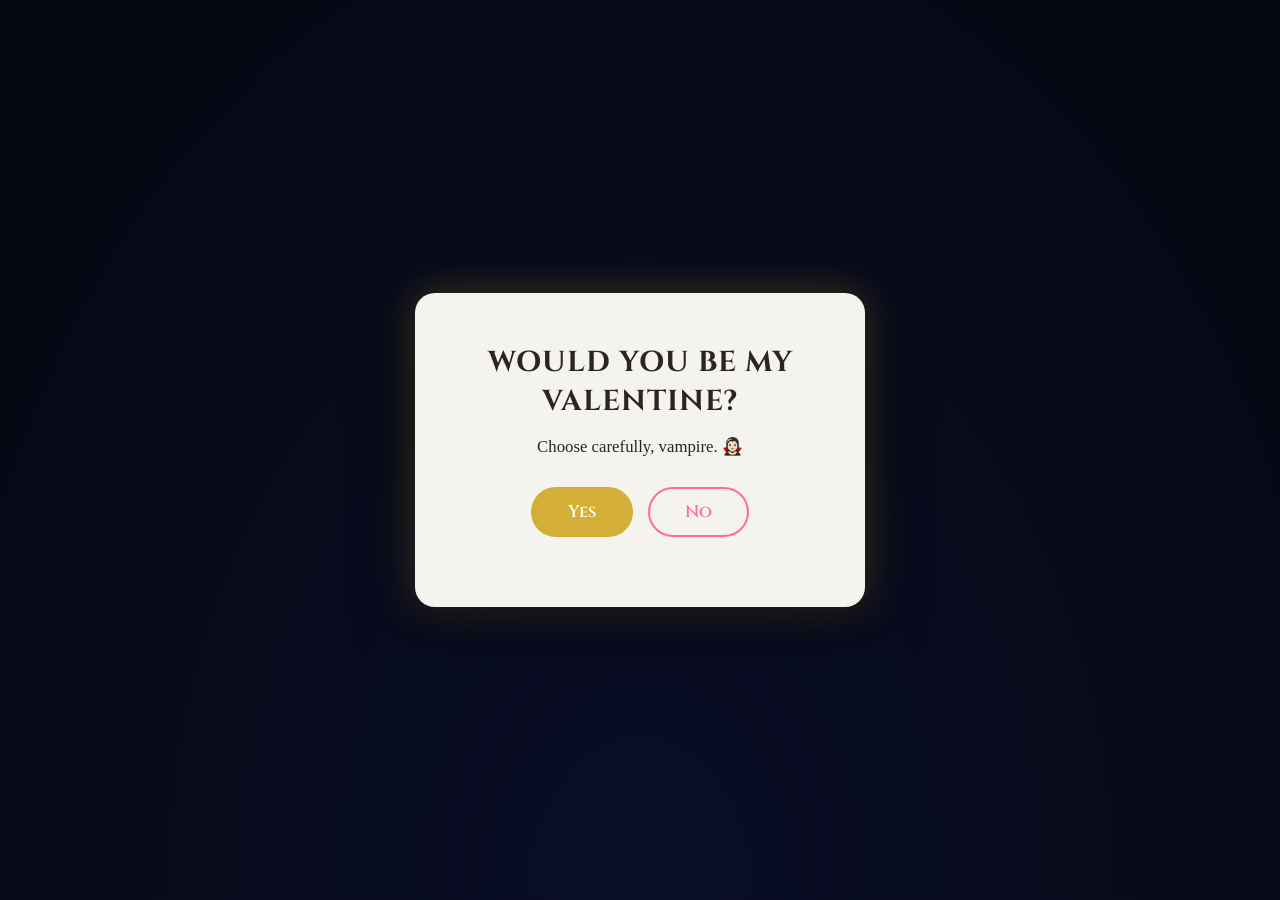
==== commit 0bb47d06: "Restore working version with proper page spreads" ====
--- a/index.html
+++ b/index.html
@@ -11,7 +11,7 @@
     <div class="stars"></div>
     <div class="particles"></div>
 
-    <!-- Intro Screen -->
+    <!-- Intro Screen (Separate from book) -->
     <div id="introScreen" class="intro-screen">
         <div class="intro-card">
             <h1>Would you be my Valentine?</h1>
@@ -23,278 +23,201 @@
         </div>
     </div>
 
-    <!-- Book Container -->
-    <div id="bookContainer" class="book-container hidden">
-        <!-- Navigation Buttons -->
-        <button id="prevBtn" class="nav-btn nav-prev" aria-label="Previous page">←</button>
-        <button id="nextBtn" class="nav-btn nav-next" aria-label="Next page">→</button>
-
-        <!-- Flip Book -->
-        <div class="flip-book">
-            <!-- Hidden checkboxes to control page states -->
-            <input type="checkbox" id="page1_check" class="page-checkbox">
-            <input type="checkbox" id="page2_check" class="page-checkbox">
-            <input type="checkbox" id="page3_check" class="page-checkbox">
-            <input type="checkbox" id="page4_check" class="page-checkbox">
-            <input type="checkbox" id="page5_check" class="page-checkbox">
-            <input type="checkbox" id="page6_check" class="page-checkbox">
-            <input type="checkbox" id="page7_check" class="page-checkbox">
-            <input type="checkbox" id="page8_check" class="page-checkbox">
-            <input type="checkbox" id="page9_check" class="page-checkbox">
-            <input type="checkbox" id="page10_check" class="page-checkbox">
-
-            <!-- Page 1 -->
-            <div class="page" id="page1">
-                <div class="page-front">
-                    <label for="page1_check" class="page-flipper"></label>
+    <!-- Book Container (Hidden initially) -->
+    <div id="bookContainer" class="book-container">
+        <div class="book" id="book">
+            <!-- Page spreads -->
+            <div class="page-spread active" data-spread="1">
+                <div class="page page-left">
                     <div class="page-content">
                         <div class="chapter-label">CHAPTER I</div>
                         <h2>Once upon a feeling…</h2>
                         <p>There was a girl in a Scotland-vibe castle — mist, forests, old stones… and she didn't time-travel for places.</p>
                         <p>She time-traveled for <strong>emotions</strong>. Sometimes she borrowed a future feeling the way people borrow songs… (even before the player was invented).</p>
                     </div>
-                </div>
-                <div class="page-back">
-                    <label for="page1_check" class="page-flipper"></label>
+                    <div class="page-number">1</div>
+                </div>
+                <div class="page page-right">
                     <div class="page-content">
                         <img class="page-illustration" src="./assets/illustrations/01_intro.png" alt="Scotland castle" loading="lazy">
-                    </div>
-                </div>
-            </div>
-
-            <!-- Page 2 -->
-            <div class="page" id="page2">
-                <div class="page-front">
-                    <label for="page2_check" class="page-flipper"></label>
+                        <p class="image-caption">In Scotland, there was a girl people called a vampire...</p>
+                    </div>
+                    <div class="page-number">2</div>
+                </div>
+            </div>
+
+            <div class="page-spread" data-spread="2">
+                <div class="page page-left">
                     <div class="page-content">
                         <div class="chapter-label">CHAPTER II</div>
                         <h2>She stole a song from tomorrow</h2>
                         <p>Sometimes she would appear for a second in the future, grab a song, and return like nothing happened.</p>
-                        <p>Billy Eilish in the air, rain in the distance... and a smile that looked like it knew something the world didn't.</p>
-                    </div>
-                </div>
-                <div class="page-back">
-                    <label for="page2_check" class="page-flipper"></label>
-                    <div class="page-content">
-                        <img class="page-illustration" src="./assets/illustrations/02_music.png" alt="Music and time travel" loading="lazy">
-                    </div>
-                </div>
-            </div>
-
-            <!-- Page 3 -->
-            <div class="page" id="page3">
-                <div class="page-front">
-                    <label for="page3_check" class="page-flipper"></label>
+                        <p>Billy Eilish in the air, rain in the distance… and a smile that looked like it knew secrets.</p>
+                    </div>
+                    <div class="page-number">3</div>
+                </div>
+                <div class="page page-right">
+                    <div class="page-content">
+                        <img class="page-illustration" src="./assets/illustrations/02_music.png" alt="Music" loading="lazy">
+                    </div>
+                    <div class="page-number">4</div>
+                </div>
+            </div>
+
+            <div class="page-spread" data-spread="3">
+                <div class="page page-left">
                     <div class="page-content">
                         <div class="chapter-label">CHAPTER III</div>
-                        <h2>Çi steede...</h2>
-                        <p>One evening, she danced in a brown dress — and the world didn't interrupt her.</p>
+                        <h2>Çi steedə...</h2>
+                        <p>One evening, she danced in a brown dress —</p>
+                        <p>and the world didn't interrupt her.</p>
                         <p>A deer watched from the trees. Birds turned in slow circles. Even the wind softened, like it was trying not to break the moment.</p>
                     </div>
-                </div>
-                <div class="page-back">
-                    <label for="page3_check" class="page-flipper"></label>
-                    <div class="page-content">
-                        <img class="page-illustration" src="./assets/illustrations/03_dance.png" alt="Dancing in the forest" loading="lazy">
-                    </div>
-                </div>
-            </div>
-
-            <!-- Page 4 -->
-            <div class="page" id="page4">
-                <div class="page-front">
-                    <label for="page4_check" class="page-flipper"></label>
+                    <div class="page-number">5</div>
+                </div>
+                <div class="page page-right">
+                    <div class="page-content">
+                        <img class="page-illustration" src="./assets/illustrations/03_dance.png" alt="Dancing" loading="lazy">
+                    </div>
+                    <div class="page-number">6</div>
+                </div>
+            </div>
+
+            <div class="page-spread" data-spread="4">
+                <div class="page page-left">
                     <div class="page-content">
                         <div class="chapter-label">CHAPTER IV</div>
-                        <h2>And then... I saw you.</h2>
+                        <h2>"You look so free when you dance..."</h2>
                         <p>A man stepped into the scene — not to interrupt, only to witness.</p>
-                        <p>He watched her dance and felt something impossible: a calm kind of "oh... there you are."</p>
-                    </div>
-                </div>
-                <div class="page-back">
-                    <label for="page4_check" class="page-flipper"></label>
-                    <div class="page-content">
-                        <img class="page-illustration" src="./assets/illustrations/04_watching.png" alt="Watching her dance" loading="lazy">
-                    </div>
-                </div>
-            </div>
-
-            <!-- Page 5 -->
-            <div class="page" id="page5">
-                <div class="page-front">
-                    <label for="page5_check" class="page-flipper"></label>
-                    <div class="page-content">
-                        <div class="chapter-label">CHAPTER V</div>
-                        <h2>...</h2>
-                        <p>"You look so free when you dance."</p>
-                        <p>She stopped mid-spin. Looked at him. Laughed.</p>
-                        <p>"Çok mu çok?"</p>
-                        <p>He didn't understand the words, but he understood the smile.</p>
-                    </div>
-                </div>
-                <div class="page-back">
-                    <label for="page5_check" class="page-flipper"></label>
-                    <div class="page-content">
-                        <img class="page-illustration" src="./assets/illustrations/05_cokmu.png" alt="First conversation" loading="lazy">
-                    </div>
-                </div>
-            </div>
-
-            <!-- Page 6 -->
-            <div class="page" id="page6">
-                <div class="page-front">
-                    <label for="page6_check" class="page-flipper"></label>
+                        <p>He watched her dance and felt something impossible: a calm kind of "oh… there you are."</p>
+                    </div>
+                    <div class="page-number">7</div>
+                </div>
+                <div class="page page-right">
+                    <div class="page-content">
+                        <img class="page-illustration" src="./assets/illustrations/04_watching.png" alt="Watching" loading="lazy">
+                        <p class="image-caption">"Çok... çok.."</p>
+                    </div>
+                    <div class="page-number">8</div>
+                </div>
+            </div>
+
+            <div class="page-spread" data-spread="5">
+                <div class="page page-left">
                     <div class="page-content">
                         <div class="chapter-label">CHAPTER VI</div>
-                        <h2>Emergency snacks for a vampire</h2>
+                        <h2>Emergency snacks</h2>
                         <p>He laughed softly and sighed.</p>
                         <p>"Y need a break..."</p>
                         <p>The man reached into nowhere — first.. a banana 🍌</p>
-                        <p>Then bread. Then cheese. Then a small jar of honey that shouldn't have fit in any pocket.</p>
-                    </div>
-                </div>
-                <div class="page-back">
-                    <label for="page6_check" class="page-flipper"></label>
-                    <div class="page-content">
-                        <img class="page-illustration" src="./assets/illustrations/06_food.png" alt="Sharing food" loading="lazy">
-                    </div>
-                </div>
-            </div>
-
-            <!-- Page 7 -->
-            <div class="page" id="page7">
-                <div class="page-front">
-                    <label for="page7_check" class="page-flipper"></label>
+                    </div>
+                    <div class="page-number">9</div>
+                </div>
+                <div class="page page-right">
+                    <div class="page-content">
+                        <img class="page-illustration" src="./assets/illustrations/06_food.png" alt="Food" loading="lazy">
+                    </div>
+                    <div class="page-number">10</div>
+                </div>
+            </div>
+
+            <div class="page-spread" data-spread="6">
+                <div class="page page-left">
                     <div class="page-content">
                         <div class="chapter-label">CHAPTER VII</div>
-                        <h2>Gravity was just a suggestion</h2>
-                        <p>They walked. The castle stayed behind, but the mood followed.</p>
-                        <p>Somewhere between the third tree and the fourth joke, she realized: she wasn't borrowing this feeling from the future.</p>
-                        <p>She was living it.</p>
-                    </div>
-                </div>
-                <div class="page-back">
-                    <label for="page7_check" class="page-flipper"></label>
-                    <div class="page-content">
-                        <img class="page-illustration" src="./assets/illustrations/07_walk.png" alt="Walking together" loading="lazy">
-                    </div>
-                </div>
-            </div>
-
-            <!-- Page 8 -->
-            <div class="page" id="page8">
-                <div class="page-front">
-                    <label for="page8_check" class="page-flipper"></label>
+                        <h2>Scotland, but warmer</h2>
+                        <p>They walked and talked — the kind of talking where time feels softer.</p>
+                        <p>The castle stayed behind, but the mood followed. Like a fairytale that decided to be real.</p>
+                    </div>
+                    <div class="page-number">11</div>
+                </div>
+                <div class="page page-right">
+                    <div class="page-content">
+                        <img class="page-illustration" src="./assets/illustrations/07_walk.png" alt="Walking" loading="lazy">
+                    </div>
+                    <div class="page-number">12</div>
+                </div>
+            </div>
+
+            <div class="page-spread" data-spread="7">
+                <div class="page page-left">
                     <div class="page-content">
                         <div class="chapter-label">CHAPTER VIII</div>
-                        <h2>Let's go somewhere the stars look unreal</h2>
-                        <p>He said it like he'd been planning it for years.</p>
-                        <p>She said yes like she'd been waiting just as long.</p>
-                    </div>
-                </div>
-                <div class="page-back">
-                    <label for="page8_check" class="page-flipper"></label>
-                    <div class="page-content">
-                        <img class="page-illustration" src="./assets/illustrations/08_offer.png" alt="The offer" loading="lazy">
-                    </div>
-                </div>
-            </div>
-
-            <!-- Page 9 -->
-            <div class="page" id="page9">
-                <div class="page-front">
-                    <label for="page9_check" class="page-flipper"></label>
-                    <div class="page-content">
-                        <div class="chapter-label">CHAPTER IX</div>
-                        <h2>Not a place... a feeling shift</h2>
-                        <p>The air changed first — like the story inhaled.</p>
-                        <p>Their footsteps turned into a soft "whoosh" between worlds.</p>
-                        <p>And suddenly... Turkmenistan.</p>
-                    </div>
-                </div>
-                <div class="page-back">
-                    <label for="page9_check" class="page-flipper"></label>
-                    <div class="page-content">
-                        <img class="page-illustration" src="./assets/illustrations/09_transition01.png" alt="Transition to Turkmenistan" loading="lazy">
-                    </div>
-                </div>
-            </div>
-
-            <!-- Page 10 -->
-            <div class="page" id="page10">
-                <div class="page-front">
-                    <label for="page10_check" class="page-flipper"></label>
+                        <h2>The offer</h2>
+                        <p>He said: "Let's go somewhere the stars look unreal."</p>
+                        <p>And she — the emotion time traveler — looked at him like: "Okay. Surprise me."</p>
+                    </div>
+                    <div class="page-number">13</div>
+                </div>
+                <div class="page page-right">
+                    <div class="page-content">
+                        <img class="page-illustration" src="./assets/illustrations/08_offer.png" alt="Offer" loading="lazy">
+                    </div>
+                    <div class="page-number">14</div>
+                </div>
+            </div>
+
+            <div class="page-spread" data-spread="8">
+                <div class="page page-left">
                     <div class="page-content">
                         <div class="chapter-label">CHAPTER X</div>
-                        <h2>She wore a traditional dress</h2>
-                        <p>Red, gold, embroidered like a memory.</p>
-                        <p>He looked at her the way people look at art they don't want to forget.</p>
-                    </div>
-                </div>
-                <div class="page-back">
-                    <label for="page10_check" class="page-flipper"></label>
-                    <div class="page-content">
-                        <img class="page-illustration" src="./assets/illustrations/10_transition02.png" alt="Traditional dress" loading="lazy">
-                    </div>
-                </div>
-            </div>
-
-            <!-- Final Page (Page 11) -->
-            <div class="page" id="page11">
-                <div class="page-front">
-                    <div class="page-content">
-                        <div class="chapter-label">CHAPTER XI</div>
-                        <h2>Skywatch</h2>
-                        <p>They stood under a sky that looked like it had been painted just for them.</p>
-                        <p>Stars everywhere. Silence that felt like music.</p>
-                        <p>"This," she whispered, "feels like a borrowed moment."</p>
-                        <p>"Then let's keep it," he said.</p>
-                    </div>
-                </div>
-                <div class="page-back">
-                    <div class="page-content">
-                        <img class="page-illustration" src="./assets/illustrations/11_skywatch.png" alt="Under the stars" loading="lazy">
-                    </div>
-                </div>
-            </div>
-
-            <!-- Final Page (Page 12) -->
-            <div class="page" id="page12">
-                <div class="page-front">
+                        <h2>Türkmenland</h2>
+                        <p>Scotland faded… and Turkmenistan arrived — wide desert, open sky.</p>
+                        <p>Even their clothes changed — traditional Türkmen dress, like the story decided to respect the land.</p>
+                    </div>
+                    <div class="page-number">15</div>
+                </div>
+                <div class="page page-right">
+                    <div class="page-content">
+                        <img class="page-illustration" src="./assets/illustrations/09_transition01.png" alt="Turkmenistan" loading="lazy">
+                    </div>
+                    <div class="page-number">16</div>
+                </div>
+            </div>
+
+            <div class="page-spread" data-spread="9">
+                <div class="page page-left">
                     <div class="page-content">
                         <div class="chapter-label">CHAPTER XII</div>
                         <h2>And then the rain agreed</h2>
-                        <p>She said: "You know... I like rain too."</p>
-                        <p>A light rain started like a blessing. They looked at each other, smiled... hugged... and kissed.</p>
-                    </div>
-                </div>
-                <div class="page-back">
-                    <div class="page-content">
-                        <img class="page-illustration" src="./assets/illustrations/12_kiss.png" alt="The kiss in the rain" loading="lazy">
-                    </div>
-                </div>
-            </div>
-
-            <!-- End Page -->
-            <div class="page" id="pageEnd">
-                <div class="page-front">
-                    <div class="page-content">
+                        <p>She said: "You know… I like rain too."</p>
+                        <p>A light rain started like a blessing. They looked at each other, smiled… hugged… and kissed.</p>
+                    </div>
+                    <div class="page-number">17</div>
+                </div>
+                <div class="page page-right">
+                    <div class="page-content">
+                        <img class="page-illustration" src="./assets/illustrations/12_kiss.png" alt="Kiss in rain" loading="lazy">
+                    </div>
+                    <div class="page-number">18</div>
+                </div>
+            </div>
+
+            <div class="page-spread" data-spread="10">
+                <div class="page page-left">
+                    <div class="page-content ending">
                         <div class="chapter-label">END</div>
-                        <h2>To be continued...</h2>
+                        <h2>To be continued…</h2>
                         <p>This story isn't finished.</p>
                         <p>It's just getting brave enough to exist.</p>
                         <p class="signature">— N & G</p>
                     </div>
+                    <div class="page-number">19</div>
+                </div>
+                <div class="page page-right">
+                    <div class="page-content">
+                        <!-- Empty final page -->
+                    </div>
+                    <div class="page-number">20</div>
                 </div>
             </div>
         </div>
 
-        <!-- Page Counter -->
-        <div class="page-counter" id="pageCounter">1 / 13</div>
+        <!-- Navigation -->
+        <button class="nav-btn nav-left" id="prevBtn">←</button>
+        <button class="nav-btn nav-right" id="nextBtn">→</button>
+        <div class="page-counter" id="pageIndicator">1 / 10</div>
     </div>
-
-    <!-- Rain Effect -->
-    <canvas id="rainCanvas" class="rain-canvas"></canvas>
 
     <script src="app.js"></script>
 </body>
--- a/styles.css
+++ b/styles.css
@@ -1,4 +1,16 @@
-/* ===== RESET & BASE ===== */
+/* Valentine RARE - Complete Fixed Version */
+@import url('https://fonts.googleapis.com/css2?family=Cinzel:wght@400;600&display=swap');
+
+:root {
+    --night-sky: #0a0e27;
+    --deep-space: #050810;
+    --gold: #d4af37;
+    --rose: #ff6b9d;
+    --paper: #f5f3ed;
+    --text-dark: #2a2520;
+    --dreamy-glow: rgba(212, 175, 55, 0.3);
+}
+
 * {
     margin: 0;
     padding: 0;
@@ -6,143 +18,159 @@
 }
 
 body {
-    font-family: 'Georgia', 'Times New Roman', serif;
-    background: linear-gradient(135deg, #0a0e27 0%, #1a1f3a 50%, #0f1419 100%);
+    font-family: 'Crimson Text', serif;
+    background: radial-gradient(ellipse at bottom, var(--night-sky) 0%, var(--deep-space) 100%);
     min-height: 100vh;
     overflow: hidden;
-    position: relative;
-    color: #2c2416;
-}
-
-/* ===== BACKGROUND EFFECTS ===== */
+    display: flex;
+    align-items: center;
+    justify-content: center;
+}
+
+/* ===== STARS & PARTICLES ===== */
 .stars {
     position: fixed;
-    top: 0;
-    left: 0;
     width: 100%;
     height: 100%;
-    pointer-events: none;
     background-image: 
-        radial-gradient(2px 2px at 20px 30px, white, transparent),
-        radial-gradient(2px 2px at 60px 70px, white, transparent),
-        radial-gradient(1px 1px at 50px 50px, white, transparent),
-        radial-gradient(1px 1px at 130px 80px, white, transparent),
-        radial-gradient(2px 2px at 90px 10px, white, transparent);
-    background-repeat: repeat;
-    background-size: 200px 200px;
-    animation: twinkle 3s ease-in-out infinite;
+        radial-gradient(2px 2px at 20% 30%, white, transparent),
+        radial-gradient(2px 2px at 60% 70%, white, transparent),
+        radial-gradient(1px 1px at 50% 50%, white, transparent),
+        radial-gradient(1px 1px at 80% 10%, white, transparent),
+        radial-gradient(2px 2px at 90% 60%, white, transparent),
+        radial-gradient(1px 1px at 33% 80%, white, transparent);
+    background-size: 200% 200%;
+    animation: twinkle 8s ease-in-out infinite;
+    opacity: 0.7;
+    pointer-events: none;
     z-index: 1;
 }
 
-@keyframes twinkle {
-    0%, 100% { opacity: 1; }
-    50% { opacity: 0.5; }
-}
-
 .particles {
     position: fixed;
-    top: 0;
-    left: 0;
     width: 100%;
     height: 100%;
     pointer-events: none;
-    background-image: radial-gradient(circle, rgba(255, 215, 0, 0.3) 1px, transparent 1px);
-    background-size: 50px 50px;
-    animation: float 20s linear infinite;
-    z-index: 1;
+    z-index: 2;
+}
+
+.particle {
+    position: absolute;
+    width: 3px;
+    height: 3px;
+    background: var(--gold);
+    border-radius: 50%;
+    opacity: 0;
+    animation: float 6s ease-in-out infinite;
+    box-shadow: 0 0 10px var(--gold);
+}
+
+@keyframes twinkle {
+    0%, 100% { opacity: 0.7; }
+    50% { opacity: 1; }
 }
 
 @keyframes float {
-    0% { transform: translateY(0); }
-    100% { transform: translateY(-100px); }
+    0% { transform: translateY(100vh) scale(0); opacity: 0; }
+    10% { opacity: 1; }
+    90% { opacity: 1; }
+    100% { transform: translateY(-100vh) scale(1); opacity: 0; }
 }
 
 /* ===== INTRO SCREEN ===== */
-.intro-screen {
-    position: fixed;
-    top: 0;
-    left: 0;
-    width: 100%;
-    height: 100%;
+#introScreen {
+    position: fixed;
+    inset: 0;
     display: flex;
     align-items: center;
     justify-content: center;
     z-index: 200;
-    transition: opacity 0.5s ease, visibility 0.5s ease;
-}
-
-.intro-screen.hidden {
+    transition: opacity 0.8s ease, visibility 0.8s ease;
+    background: radial-gradient(ellipse at bottom, var(--night-sky) 0%, var(--deep-space) 100%);
+}
+
+#introScreen.hidden {
     opacity: 0;
     visibility: hidden;
     pointer-events: none;
 }
 
 .intro-card {
-    background: linear-gradient(135deg, #f5f1e8 0%, #e8e0d0 100%);
-    padding: 50px 60px;
+    background: var(--paper);
+    padding: 50px 40px;
     border-radius: 20px;
     box-shadow: 
-        0 20px 60px rgba(0, 0, 0, 0.5),
-        0 0 100px rgba(255, 215, 0, 0.3);
+        0 20px 60px rgba(0,0,0,0.5),
+        0 0 40px var(--dreamy-glow);
     text-align: center;
-    max-width: 500px;
-    animation: cardFloat 3s ease-in-out infinite;
-}
-
-@keyframes cardFloat {
-    0%, 100% { transform: translateY(0); }
+    max-width: 450px;
+    animation: float-card 3s ease-in-out infinite;
+    position: relative;
+    z-index: 10;
+}
+
+@keyframes float-card {
+    0%, 100% { transform: translateY(0px); }
     50% { transform: translateY(-10px); }
 }
 
+.intro-header {
+    color: var(--gold);
+    font-size: 0.9em;
+    letter-spacing: 3px;
+    margin-bottom: 15px;
+    font-family: 'Cinzel', serif;
+}
+
 .intro-card h1 {
-    font-size: 2.2rem;
+    font-family: 'Cinzel', serif;
+    font-size: 1.8em;
+    color: var(--text-dark);
     margin-bottom: 15px;
-    color: #2c2416;
     text-transform: uppercase;
-    letter-spacing: 2px;
+    letter-spacing: 1px;
 }
 
 .intro-subtitle {
-    font-size: 1.1rem;
+    color: var(--text-dark);
     margin-bottom: 30px;
-    color: #5a4a3a;
-    font-style: italic;
+    font-size: 1.05em;
 }
 
 .intro-buttons {
     display: flex;
-    gap: 20px;
+    gap: 15px;
     justify-content: center;
+    margin-bottom: 20px;
+    position: relative;
 }
 
 .btn-yes, .btn-no {
-    padding: 15px 40px;
-    font-size: 1.2rem;
-    border: 3px solid;
+    font-family: 'Cinzel', serif;
+    padding: 12px 35px;
+    border: 2px solid;
     border-radius: 50px;
+    font-size: 1.05em;
     cursor: pointer;
     transition: all 0.3s ease;
-    font-family: 'Georgia', serif;
-    font-weight: bold;
-    text-transform: uppercase;
-    letter-spacing: 1px;
+    font-weight: 600;
 }
 
 .btn-yes {
-    background: linear-gradient(135deg, #d4af37 0%, #f4d03f 100%);
-    border-color: #b8941f;
-    color: #2c2416;
+    background: var(--gold);
+    border-color: var(--gold);
+    color: white;
 }
 
 .btn-yes:hover {
     transform: scale(1.05);
-    box-shadow: 0 10px 30px rgba(212, 175, 55, 0.5);
+    box-shadow: 0 5px 20px var(--dreamy-glow);
 }
 
 .btn-no {
     background: transparent;
-    border-color: #c77;
-    color: #c77;
+    border-color: var(--rose);
+    color: var(--rose);
     position: relative;
     transition: all 0.2s ease;
 }
@@ -151,163 +179,236 @@
     transform: translate(var(--move-x, 0), var(--move-y, 0));
 }
 
+.btn-no.escaped {
+    animation: runAway 0.3s ease-out forwards;
+}
+
+@keyframes runAway {
+    0% { transform: translate(0, 0) scale(1); }
+    50% { transform: translate(var(--move-x), var(--move-y)) scale(0.9); }
+    100% { transform: translate(var(--move-x), var(--move-y)) scale(1); }
+}
+
+.scroll-hint {
+    color: #999;
+    font-size: 0.85em;
+}
+
 /* ===== BOOK CONTAINER ===== */
-.book-container {
-    position: fixed;
-    top: 0;
-    left: 0;
-    width: 100%;
-    height: 100%;
+#bookContainer {
+    position: fixed;
+    inset: 0;
     display: flex;
     align-items: center;
     justify-content: center;
-    z-index: 100;
-    transition: opacity 0.8s ease, visibility 0.8s ease;
-}
-
-.book-container.hidden {
     opacity: 0;
     visibility: hidden;
-    pointer-events: none;
-}
-
-/* ===== FLIP BOOK ===== */
-.flip-book {
+    transition: opacity 1s ease, visibility 1s ease;
+    perspective: 2000px;
+    z-index: 50;
+}
+
+#bookContainer.visible {
+    opacity: 1;
+    visibility: visible;
+}
+
+.book {
+    width: 90vw;
+    max-width: 1100px;
+    height: 80vh;
+    max-height: 650px;
     position: relative;
-    width: 900px;
-    height: 600px;
-    perspective: 2500px;
     transform-style: preserve-3d;
 }
 
-/* Hide all checkboxes */
-.page-checkbox {
-    display: none;
-}
-
 /* ===== PAGE STRUCTURE ===== */
-.page {
-    position: absolute;
-    width: 50%;
-    height: 100%;
-    left: 0;
-    top: 0;
-    transform-origin: right center;
-    transform-style: preserve-3d;
-    transition: transform 1s cubic-bezier(0.645, 0.045, 0.355, 1);
-    z-index: 1;
-}
-
-.page-front,
-.page-back {
+.page-spread {
     position: absolute;
     width: 100%;
     height: 100%;
+    display: flex;
+    transform-style: preserve-3d;
     backface-visibility: hidden;
-    background: linear-gradient(135deg, #f5f1e8 0%, #e8e0d0 100%);
+    opacity: 0;
+    pointer-events: none;
+    transition: none;
+}
+
+.page-spread.current {
+    opacity: 1;
+    pointer-events: auto;
+    z-index: 5;
+}
+
+.page-spread.flipping-forward {
+    animation: pageFlipForward 0.8s cubic-bezier(0.645, 0.045, 0.355, 1) forwards;
+    z-index: 10;
+    opacity: 1;
+}
+
+.page-spread.flipping-backward {
+    animation: pageFlipBackward 0.8s cubic-bezier(0.645, 0.045, 0.355, 1) forwards;
+    z-index: 10;
+    opacity: 1;
+}
+
+@keyframes pageFlipForward {
+    0% { 
+        transform: perspective(2000px) rotateY(0deg);
+        transform-origin: center center;
+    }
+    50% {
+        transform: perspective(2000px) rotateY(-90deg);
+        transform-origin: center center;
+    }
+    100% { 
+        transform: perspective(2000px) rotateY(-180deg);
+        transform-origin: center center;
+        opacity: 0;
+    }
+}
+
+@keyframes pageFlipBackward {
+    0% { 
+        transform: perspective(2000px) rotateY(-180deg);
+        transform-origin: center center;
+        opacity: 0;
+    }
+    50% {
+        transform: perspective(2000px) rotateY(-90deg);
+        transform-origin: center center;
+    }
+    100% { 
+        transform: perspective(2000px) rotateY(0deg);
+        transform-origin: center center;
+        opacity: 1;
+    }
+}
+
+/* Individual page styling */
+.page {
+    flex: 1;
+    background: var(--paper);
+    padding: 50px 40px;
+    position: relative;
+    box-shadow: inset 0 0 30px rgba(0,0,0,0.1);
+    background-image: 
+        radial-gradient(circle at 20% 80%, rgba(139, 69, 19, 0.03) 0%, transparent 50%),
+        radial-gradient(circle at 80% 20%, rgba(139, 69, 19, 0.03) 0%, transparent 50%);
+    display: flex;
+    flex-direction: column;
+}
+
+.page-left {
+    border-right: 1px solid rgba(0,0,0,0.1);
     box-shadow: 
-        inset 0 0 30px rgba(0, 0, 0, 0.1),
-        0 10px 30px rgba(0, 0, 0, 0.3);
-    border-radius: 0 10px 10px 0;
-    overflow: hidden;
-}
-
-.page-front {
-    transform: rotateY(0deg);
-}
-
-.page-back {
-    transform: rotateY(180deg);
-    border-radius: 10px 0 0 10px;
-}
-
-/* Page flipper label - clickable area */
-.page-flipper {
+        inset -10px 0 20px rgba(0,0,0,0.05),
+        inset 0 0 30px rgba(0,0,0,0.05);
+}
+
+.page-right {
+    border-left: 1px solid rgba(0,0,0,0.1);
+    box-shadow: 
+        inset 10px 0 20px rgba(0,0,0,0.05),
+        inset 0 0 30px rgba(0,0,0,0.05);
+}
+
+/* Spine shadow */
+.page-left::after {
+    content: '';
     position: absolute;
-    width: 100%;
-    height: 100%;
-    cursor: pointer;
-    z-index: 10;
-}
-
-/* When checkbox is checked, flip the page */
-#page1_check:checked ~ #page1 { transform: rotateY(-180deg); z-index: 1; }
-#page2_check:checked ~ #page2 { transform: rotateY(-180deg); z-index: 2; }
-#page3_check:checked ~ #page3 { transform: rotateY(-180deg); z-index: 3; }
-#page4_check:checked ~ #page4 { transform: rotateY(-180deg); z-index: 4; }
-#page5_check:checked ~ #page5 { transform: rotateY(-180deg); z-index: 5; }
-#page6_check:checked ~ #page6 { transform: rotateY(-180deg); z-index: 6; }
-#page7_check:checked ~ #page7 { transform: rotateY(-180deg); z-index: 7; }
-#page8_check:checked ~ #page8 { transform: rotateY(-180deg); z-index: 8; }
-#page9_check:checked ~ #page9 { transform: rotateY(-180deg); z-index: 9; }
-#page10_check:checked ~ #page10 { transform: rotateY(-180deg); z-index: 10; }
-
-/* Z-index management for proper stacking */
-#page1 { z-index: 10; }
-#page2 { z-index: 9; }
-#page3 { z-index: 8; }
-#page4 { z-index: 7; }
-#page5 { z-index: 6; }
-#page6 { z-index: 5; }
-#page7 { z-index: 4; }
-#page8 { z-index: 3; }
-#page9 { z-index: 2; }
-#page10 { z-index: 1; }
-#page11 { z-index: 0; position: absolute; right: 0; left: auto; width: 50%; }
-#page12 { z-index: -1; position: absolute; right: 0; left: auto; width: 50%; }
-#pageEnd { z-index: -2; position: absolute; right: 0; left: auto; width: 50%; }
+    right: 0;
+    top: 0;
+    bottom: 0;
+    width: 30px;
+    background: linear-gradient(to right, transparent, rgba(0,0,0,0.15));
+    pointer-events: none;
+}
+
+.page-right::before {
+    content: '';
+    position: absolute;
+    left: 0;
+    top: 0;
+    bottom: 0;
+    width: 30px;
+    background: linear-gradient(to left, transparent, rgba(0,0,0,0.15));
+    pointer-events: none;
+}
 
 /* ===== PAGE CONTENT ===== */
 .page-content {
-    padding: 50px 40px;
-    height: 100%;
+    flex: 1;
     display: flex;
     flex-direction: column;
     justify-content: center;
-    position: relative;
-    z-index: 1;
 }
 
 .chapter-label {
-    font-size: 0.9rem;
-    color: #d4af37;
+    color: var(--gold);
+    font-size: 0.7em;
     letter-spacing: 3px;
     margin-bottom: 15px;
     text-transform: uppercase;
-    font-weight: bold;
-}
-
-.page-content h2 {
-    font-size: 1.8rem;
+    font-family: 'Cinzel', serif;
+}
+
+.page h2 {
+    font-family: 'Cinzel', serif;
+    font-size: 1.6em;
+    color: var(--text-dark);
     margin-bottom: 20px;
-    color: #2c2416;
     line-height: 1.3;
 }
 
-.page-content p {
-    font-size: 1.1rem;
+.page p {
+    color: var(--text-dark);
     line-height: 1.8;
-    margin-bottom: 15px;
-    color: #3a3020;
+    margin-bottom: 12px;
+    font-size: 1em;
+}
+
+.page strong {
+    color: var(--gold);
+    font-weight: 600;
 }
 
 .page-illustration {
     width: 100%;
+    max-width: 100%;
     height: auto;
-    max-height: 400px;
-    object-fit: contain;
     border-radius: 10px;
-    box-shadow: 0 10px 30px rgba(0, 0, 0, 0.3);
-}
-
-.signature {
+    box-shadow: 0 10px 30px rgba(0,0,0,0.3);
+    margin: auto;
+    display: block;
+}
+
+.image-caption {
+    text-align: center;
     font-style: italic;
-    text-align: right;
-    margin-top: 30px;
-    color: #d4af37;
-}
-
-/* ===== NAVIGATION BUTTONS ===== */
+    color: #666;
+    font-size: 0.85em;
+    margin-top: 10px;
+}
+
+.page-number {
+    position: absolute;
+    bottom: 20px;
+    font-size: 0.8em;
+    color: #999;
+    font-family: 'Cinzel', serif;
+}
+
+.page-left .page-number {
+    left: 30px;
+}
+
+.page-right .page-number {
+    right: 30px;
+}
+
+/* ===== NAVIGATION - SIDE BUTTONS ===== */
 .nav-btn {
     position: fixed;
     top: 50%;
@@ -316,130 +417,172 @@
     height: 60px;
     border-radius: 50%;
     background: rgba(212, 175, 55, 0.9);
-    border: 3px solid #b8941f;
-    color: #2c2416;
-    font-size: 2rem;
+    border: 2px solid var(--gold);
+    color: white;
+    font-size: 1.5em;
     cursor: pointer;
     transition: all 0.3s ease;
-    z-index: 150;
-    display: flex;
-    align-items: center;
-    justify-content: center;
-    box-shadow: 0 5px 20px rgba(0, 0, 0, 0.3);
-}
-
-.nav-btn:hover {
+    box-shadow: 0 5px 20px rgba(0,0,0,0.3);
+    z-index: 100;
+    backdrop-filter: blur(10px);
+}
+
+.nav-left {
+    left: 20px;
+}
+
+.nav-right {
+    right: 20px;
+}
+
+.nav-btn:hover:not(:disabled) {
     transform: translateY(-50%) scale(1.1);
-    box-shadow: 0 10px 30px rgba(212, 175, 55, 0.5);
-}
-
-.nav-prev {
-    left: 50px;
-}
-
-.nav-next {
-    right: 50px;
+    box-shadow: 0 5px 30px var(--dreamy-glow);
+    background: var(--gold);
 }
 
 .nav-btn:disabled {
     opacity: 0.3;
     cursor: not-allowed;
-}
-
-/* ===== PAGE COUNTER ===== */
+    background: rgba(100, 100, 100, 0.5);
+}
+
 .page-counter {
     position: fixed;
     bottom: 30px;
     left: 50%;
     transform: translateX(-50%);
-    background: rgba(212, 175, 55, 0.9);
-    padding: 10px 25px;
+    background: rgba(0,0,0,0.7);
+    color: var(--gold);
+    padding: 10px 20px;
     border-radius: 25px;
-    color: #2c2416;
-    font-weight: bold;
+    font-family: 'Cinzel', serif;
+    font-size: 0.95em;
+    z-index: 100;
+    backdrop-filter: blur(10px);
+}
+
+/* ===== RAIN EFFECT ===== */
+.rain {
+    position: fixed;
+    inset: 0;
+    pointer-events: none;
     z-index: 150;
-    box-shadow: 0 5px 20px rgba(0, 0, 0, 0.3);
-}
-
-/* ===== RAIN EFFECT ===== */
-.rain-canvas {
-    position: fixed;
-    top: 0;
-    left: 0;
-    width: 100%;
-    height: 100%;
-    pointer-events: none;
-    z-index: 90;
     opacity: 0;
     transition: opacity 1s ease;
 }
 
-.rain-canvas.active {
+.rain.active {
     opacity: 1;
 }
 
-/* ===== RESPONSIVE DESIGN ===== */
-@media (max-width: 1024px) {
-    .flip-book {
-        width: 700px;
-        height: 500px;
-    }
-    
-    .page-content {
-        padding: 40px 30px;
-    }
-    
-    .page-content h2 {
-        font-size: 1.5rem;
-    }
-    
-    .page-content p {
-        font-size: 1rem;
-    }
-}
-
+.raindrop {
+    position: absolute;
+    width: 2px;
+    height: 20px;
+    background: linear-gradient(transparent, rgba(255,255,255,0.6));
+    animation: fall linear infinite;
+}
+
+@keyframes fall {
+    to { transform: translateY(100vh); }
+}
+
+/* ===== RESPONSIVE - MOBILE ===== */
 @media (max-width: 768px) {
-    .flip-book {
-        width: 90vw;
-        height: 70vh;
-    }
-    
-    .page-content {
-        padding: 30px 20px;
-    }
-    
-    .page-content h2 {
-        font-size: 1.3rem;
-    }
-    
-    .page-content p {
-        font-size: 0.95rem;
+    .book {
+        width: 95vw;
+        height: 85vh;
+    }
+    
+    .page-spread {
+        flex-direction: column;
+    }
+    
+    .page {
+        padding: 25px 20px;
+        height: 50%;
+    }
+    
+    .page-left {
+        border-right: none;
+        border-bottom: 1px solid rgba(0,0,0,0.1);
+    }
+    
+    .page-right {
+        border-left: none;
+    }
+    
+    .page-left::after,
+    .page-right::before {
+        display: none;
+    }
+    
+    .page h2 {
+        font-size: 1.3em;
+    }
+    
+    .page p {
+        font-size: 0.95em;
+        line-height: 1.6;
     }
     
     .page-illustration {
-        max-height: 250px;
+        max-height: 200px;
+        object-fit: cover;
+    }
+    
+    .intro-card {
+        padding: 35px 25px;
+        margin: 20px;
+        max-width: 90%;
+    }
+    
+    .intro-card h1 {
+        font-size: 1.4em;
     }
     
     .nav-btn {
         width: 50px;
         height: 50px;
-        font-size: 1.5rem;
-    }
-    
-    .nav-prev {
-        left: 20px;
-    }
-    
-    .nav-next {
-        right: 20px;
-    }
-    
-    .intro-card {
-        padding: 40px 30px;
-        max-width: 90%;
-    }
-    
-    .intro-card h1 {
-        font-size: 1.8rem;
-    }
-}
+        font-size: 1.2em;
+    }
+    
+    .nav-left {
+        left: 10px;
+    }
+    
+    .nav-right {
+        right: 10px;
+    }
+    
+    .page-counter {
+        bottom: 20px;
+        font-size: 0.85em;
+        padding: 8px 16px;
+    }
+}
+
+@media (max-width: 480px) {
+    .page {
+        padding: 20px 15px;
+    }
+    
+    .page h2 {
+        font-size: 1.1em;
+    }
+    
+    .page p {
+        font-size: 0.9em;
+    }
+    
+    .chapter-label {
+        font-size: 0.65em;
+    }
+    
+    .nav-btn {
+        width: 45px;
+        height: 45px;
+        font-size: 1.1em;
+    }
+}
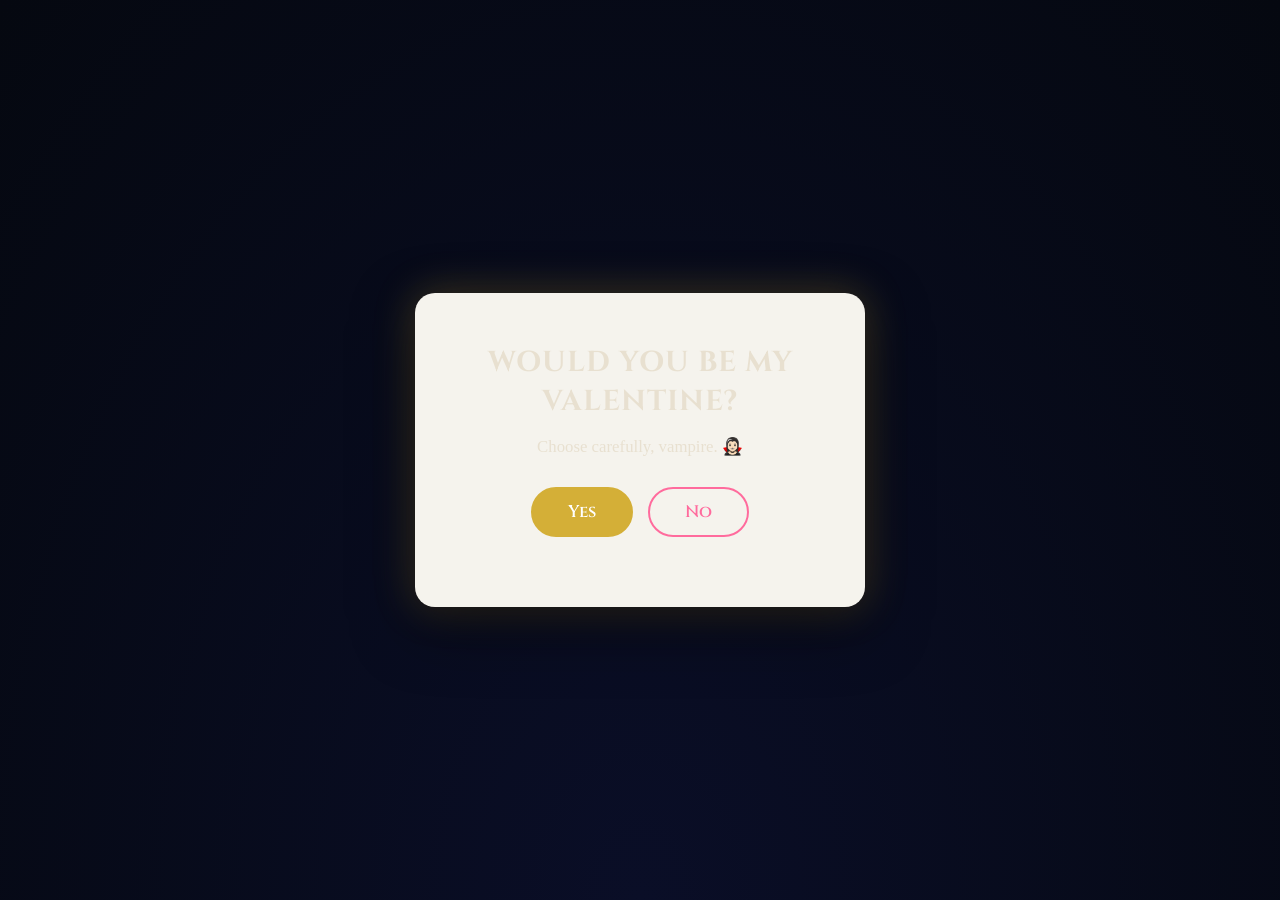
==== commit 4e7e8a1b: "Fix text visibility & alternate illustration sides" ====
--- a/index.html
+++ b/index.html
@@ -49,22 +49,28 @@
             <div class="page-spread" data-spread="2">
                 <div class="page page-left">
                     <div class="page-content">
+                        <img class="page-illustration" src="./assets/illustrations/02_music.png" alt="Music" loading="lazy">
+                    </div>
+                    <div class="page-number">3</div>
+                </div>
+                <div class="page page-right">
+                    <div class="page-content">
                         <div class="chapter-label">CHAPTER II</div>
                         <h2>She stole a song from tomorrow</h2>
                         <p>Sometimes she would appear for a second in the future, grab a song, and return like nothing happened.</p>
                         <p>Billy Eilish in the air, rain in the distance… and a smile that looked like it knew secrets.</p>
                     </div>
-                    <div class="page-number">3</div>
-                </div>
-                <div class="page page-right">
-                    <div class="page-content">
-                        <img class="page-illustration" src="./assets/illustrations/02_music.png" alt="Music" loading="lazy">
-                    </div>
                     <div class="page-number">4</div>
                 </div>
             </div>
 
             <div class="page-spread" data-spread="3">
+                <div class="page page-right">
+                    <div class="page-content">
+                        <img class="page-illustration" src="./assets/illustrations/03_dance.png" alt="Dancing" loading="lazy">
+                    </div>
+                    <div class="page-number">6</div>
+                </div>
                 <div class="page page-left">
                     <div class="page-content">
                         <div class="chapter-label">CHAPTER III</div>
@@ -75,12 +81,6 @@
                     </div>
                     <div class="page-number">5</div>
                 </div>
-                <div class="page page-right">
-                    <div class="page-content">
-                        <img class="page-illustration" src="./assets/illustrations/03_dance.png" alt="Dancing" loading="lazy">
-                    </div>
-                    <div class="page-number">6</div>
-                </div>
             </div>
 
             <div class="page-spread" data-spread="4">
@@ -103,6 +103,12 @@
             </div>
 
             <div class="page-spread" data-spread="5">
+                <div class="page page-right">
+                    <div class="page-content">
+                        <img class="page-illustration" src="./assets/illustrations/06_food.png" alt="Food" loading="lazy">
+                    </div>
+                    <div class="page-number">10</div>
+                </div>
                 <div class="page page-left">
                     <div class="page-content">
                         <div class="chapter-label">CHAPTER VI</div>
@@ -113,12 +119,6 @@
                     </div>
                     <div class="page-number">9</div>
                 </div>
-                <div class="page page-right">
-                    <div class="page-content">
-                        <img class="page-illustration" src="./assets/illustrations/06_food.png" alt="Food" loading="lazy">
-                    </div>
-                    <div class="page-number">10</div>
-                </div>
             </div>
 
             <div class="page-spread" data-spread="6">
@@ -140,6 +140,12 @@
             </div>
 
             <div class="page-spread" data-spread="7">
+                <div class="page page-right">
+                    <div class="page-content">
+                        <img class="page-illustration" src="./assets/illustrations/08_offer.png" alt="Offer" loading="lazy">
+                    </div>
+                    <div class="page-number">14</div>
+                </div>
                 <div class="page page-left">
                     <div class="page-content">
                         <div class="chapter-label">CHAPTER VIII</div>
@@ -149,12 +155,6 @@
                     </div>
                     <div class="page-number">13</div>
                 </div>
-                <div class="page page-right">
-                    <div class="page-content">
-                        <img class="page-illustration" src="./assets/illustrations/08_offer.png" alt="Offer" loading="lazy">
-                    </div>
-                    <div class="page-number">14</div>
-                </div>
             </div>
 
             <div class="page-spread" data-spread="8">
@@ -176,6 +176,12 @@
             </div>
 
             <div class="page-spread" data-spread="9">
+                <div class="page page-right">
+                    <div class="page-content">
+                        <img class="page-illustration" src="./assets/illustrations/12_kiss.png" alt="Kiss in rain" loading="lazy">
+                    </div>
+                    <div class="page-number">18</div>
+                </div>
                 <div class="page page-left">
                     <div class="page-content">
                         <div class="chapter-label">CHAPTER XII</div>
@@ -184,12 +190,6 @@
                         <p>A light rain started like a blessing. They looked at each other, smiled… hugged… and kissed.</p>
                     </div>
                     <div class="page-number">17</div>
-                </div>
-                <div class="page page-right">
-                    <div class="page-content">
-                        <img class="page-illustration" src="./assets/illustrations/12_kiss.png" alt="Kiss in rain" loading="lazy">
-                    </div>
-                    <div class="page-number">18</div>
                 </div>
             </div>
 
--- a/styles.css
+++ b/styles.css
@@ -7,7 +7,8 @@
     --gold: #d4af37;
     --rose: #ff6b9d;
     --paper: #f5f3ed;
-    --text-dark: #2a2520;
+    --text-light: #e8e0d0;
+    --text-gold: #d4af37;
     --dreamy-glow: rgba(212, 175, 55, 0.3);
 }
 
@@ -125,14 +126,14 @@
 .intro-card h1 {
     font-family: 'Cinzel', serif;
     font-size: 1.8em;
-    color: var(--text-dark);
+    color: var(--text-light);
     margin-bottom: 15px;
     text-transform: uppercase;
     letter-spacing: 1px;
 }
 
 .intro-subtitle {
-    color: var(--text-dark);
+    color: var(--text-light);
     margin-bottom: 30px;
     font-size: 1.05em;
 }
@@ -228,62 +229,48 @@
     width: 100%;
     height: 100%;
     display: flex;
-    transform-style: preserve-3d;
-    backface-visibility: hidden;
     opacity: 0;
-    pointer-events: none;
-    transition: none;
+    transform: scale(0.98) translateZ(0);
+    filter: blur(10px);
+    transition: opacity 1.2s ease-in-out, 
+                transform 1.2s ease-in-out,
+                filter 1.2s ease-in-out;
+    pointer-events: none;
+    will-change: opacity, transform, filter;
 }
 
 .page-spread.current {
     opacity: 1;
+    transform: scale(1) translateZ(0);
+    filter: blur(0);
     pointer-events: auto;
     z-index: 5;
 }
 
-.page-spread.flipping-forward {
-    animation: pageFlipForward 0.8s cubic-bezier(0.645, 0.045, 0.355, 1) forwards;
-    z-index: 10;
-    opacity: 1;
-}
-
-.page-spread.flipping-backward {
-    animation: pageFlipBackward 0.8s cubic-bezier(0.645, 0.045, 0.355, 1) forwards;
-    z-index: 10;
-    opacity: 1;
-}
-
-@keyframes pageFlipForward {
-    0% { 
-        transform: perspective(2000px) rotateY(0deg);
-        transform-origin: center center;
-    }
-    50% {
-        transform: perspective(2000px) rotateY(-90deg);
-        transform-origin: center center;
-    }
-    100% { 
-        transform: perspective(2000px) rotateY(-180deg);
-        transform-origin: center center;
+.page-spread.fading-out {
+    opacity: 0;
+    transform: scale(1.02) translateZ(0);
+    filter: blur(10px);
+    z-index: 3;
+}
+
+.page-spread.fading-in {
+    animation: fadeInDissolve 1.2s ease-in-out forwards;
+    z-index: 4;
+}
+
+@keyframes fadeInDissolve {
+    0% {
         opacity: 0;
-    }
-}
-
-@keyframes pageFlipBackward {
-    0% { 
-        transform: perspective(2000px) rotateY(-180deg);
-        transform-origin: center center;
-        opacity: 0;
-    }
-    50% {
-        transform: perspective(2000px) rotateY(-90deg);
-        transform-origin: center center;
-    }
-    100% { 
-        transform: perspective(2000px) rotateY(0deg);
-        transform-origin: center center;
+        transform: scale(0.98) translateZ(0);
+        filter: blur(10px);
+    }
+    100% {
         opacity: 1;
-    }
+        transform: scale(1) translateZ(0);
+        filter: blur(0);
+    }
+}
 }
 
 /* Individual page styling */
@@ -357,13 +344,13 @@
 .page h2 {
     font-family: 'Cinzel', serif;
     font-size: 1.6em;
-    color: var(--text-dark);
+    color: var(--text-light);
     margin-bottom: 20px;
     line-height: 1.3;
 }
 
 .page p {
-    color: var(--text-dark);
+    color: var(--text-light);
     line-height: 1.8;
     margin-bottom: 12px;
     font-size: 1em;
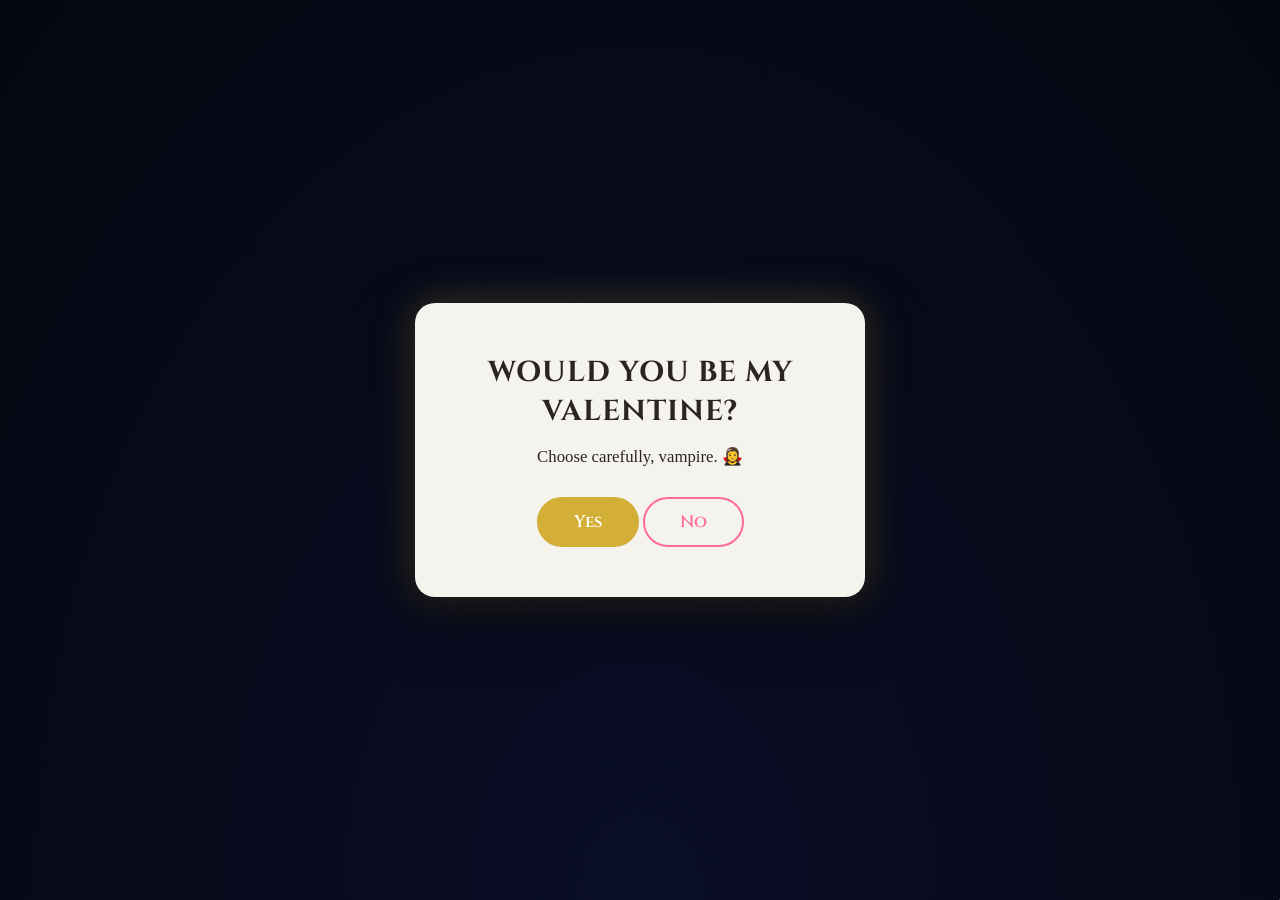
==== commit 66a98a55: "Update story with new 16-page structure and poetic texts" ====
--- a/index.html
+++ b/index.html
@@ -3,220 +3,393 @@
 <head>
     <meta charset="UTF-8">
     <meta name="viewport" content="width=device-width, initial-scale=1.0">
-    <title>Would you be my Valentine?</title>
+    <title>Would You Be My Valentine?</title>
     <link rel="stylesheet" href="styles.css">
 </head>
 <body>
-    <!-- Stars and particles background -->
-    <div class="stars"></div>
-    <div class="particles"></div>
-
-    <!-- Intro Screen (Separate from book) -->
+    <!-- Intro Screen -->
     <div id="introScreen" class="intro-screen">
+        <div class="stars"></div>
         <div class="intro-card">
-            <h1>Would you be my Valentine?</h1>
-            <p class="intro-subtitle">Choose carefully, vampire. 🧛🏻‍♀️</p>
-            <div class="intro-buttons">
-                <button id="yesBtn" class="btn-yes">Yes</button>
-                <button id="noBtn" class="btn-no">No</button>
+            <h1>Would You Be My Valentine?</h1>
+            <p class="intro-subtitle">Choose carefully, vampire. 🧛‍♀️</p>
+            <div class="button-container">
+                <button id="yesBtn" class="btn btn-yes">Yes</button>
+                <button id="noBtn" class="btn btn-no">No</button>
             </div>
         </div>
     </div>
 
-    <!-- Book Container (Hidden initially) -->
+    <!-- Book Container -->
     <div id="bookContainer" class="book-container">
-        <div class="book" id="book">
-            <!-- Page spreads -->
+        <div class="stars"></div>
+        <div class="rain-container"></div>
+        
+        <div class="book">
+            <!-- Page 1 -->
             <div class="page-spread active" data-spread="1">
                 <div class="page page-left">
                     <div class="page-content">
-                        <div class="chapter-label">CHAPTER I</div>
-                        <h2>Once upon a feeling…</h2>
-                        <p>There was a girl in a Scotland-vibe castle — mist, forests, old stones… and she didn't time-travel for places.</p>
-                        <p>She time-traveled for <strong>emotions</strong>. Sometimes she borrowed a future feeling the way people borrow songs… (even before the player was invented).</p>
+                        <p>In the green hush of Scotland,<br>
+                        where fog kisses stone and castles remember everything,<br>
+                        she lived like a secret the world forgot to keep.</p>
+                        <p>They called her <em>rare</em>—<br>
+                        not because she was distant,<br>
+                        but because she was impossible to replace.</p>
                     </div>
                     <div class="page-number">1</div>
                 </div>
                 <div class="page page-right">
                     <div class="page-content">
                         <img class="page-illustration" src="./assets/illustrations/01_intro.png" alt="Scotland castle" loading="lazy">
-                        <p class="image-caption">In Scotland, there was a girl people called a vampire...</p>
                     </div>
                     <div class="page-number">2</div>
                 </div>
             </div>
 
+            <!-- Page 2 -->
             <div class="page-spread" data-spread="2">
                 <div class="page page-left">
                     <div class="page-content">
-                        <img class="page-illustration" src="./assets/illustrations/02_music.png" alt="Music" loading="lazy">
+                        <img class="page-illustration" src="./assets/illustrations/02_books.png" alt="Forest library" loading="lazy">
                     </div>
                     <div class="page-number">3</div>
                 </div>
                 <div class="page page-right">
                     <div class="page-content">
-                        <div class="chapter-label">CHAPTER II</div>
-                        <h2>She stole a song from tomorrow</h2>
-                        <p>Sometimes she would appear for a second in the future, grab a song, and return like nothing happened.</p>
-                        <p>Billy Eilish in the air, rain in the distance… and a smile that looked like it knew secrets.</p>
+                        <p>She belonged to the forest the way moonlight belongs to lakes.<br>
+                        Animals found her without fear—<br>
+                        as if her kindness spoke a language older than words.</p>
+                        <p>Inside her castle, a library rose like a second sky.<br>
+                        And every story she read…<br>
+                        became something she could whisper to the wild.</p>
                     </div>
                     <div class="page-number">4</div>
                 </div>
             </div>
 
+            <!-- Page 3 -->
             <div class="page-spread" data-spread="3">
-                <div class="page page-right">
-                    <div class="page-content">
-                        <img class="page-illustration" src="./assets/illustrations/03_dance.png" alt="Dancing" loading="lazy">
+                <div class="page page-left">
+                    <div class="page-content">
+                        <p>But there was another reason they adored her so deeply.</p>
+                        <p>A small enchanted device—<br>
+                        silent until her fingers woke it—<br>
+                        and when it sang…<br>
+                        even the air leaned closer.</p>
+                    </div>
+                    <div class="page-number">5</div>
+                </div>
+                <div class="page page-right">
+                    <div class="page-content">
+                        <img class="page-illustration" src="./assets/illustrations/03_music.png" alt="Music" loading="lazy">
                     </div>
                     <div class="page-number">6</div>
                 </div>
-                <div class="page page-left">
-                    <div class="page-content">
-                        <div class="chapter-label">CHAPTER III</div>
-                        <h2>Çi steedə...</h2>
-                        <p>One evening, she danced in a brown dress —</p>
-                        <p>and the world didn't interrupt her.</p>
-                        <p>A deer watched from the trees. Birds turned in slow circles. Even the wind softened, like it was trying not to break the moment.</p>
-                    </div>
-                    <div class="page-number">5</div>
-                </div>
-            </div>
-
+            </div>
+
+            <!-- Page 4 -->
             <div class="page-spread" data-spread="4">
                 <div class="page page-left">
                     <div class="page-content">
-                        <div class="chapter-label">CHAPTER IV</div>
-                        <h2>"You look so free when you dance..."</h2>
-                        <p>A man stepped into the scene — not to interrupt, only to witness.</p>
-                        <p>He watched her dance and felt something impossible: a calm kind of "oh… there you are."</p>
+                        <img class="page-illustration" src="./assets/illustrations/04_dance.png" alt="Dancing" loading="lazy">
                     </div>
                     <div class="page-number">7</div>
                 </div>
                 <div class="page page-right">
                     <div class="page-content">
-                        <img class="page-illustration" src="./assets/illustrations/04_watching.png" alt="Watching" loading="lazy">
-                        <p class="image-caption">"Çok... çok.."</p>
+                        <p>That day, she played Billie.<br>
+                        Not loudly—<br>
+                        but like a heartbeat the world could finally hear.</p>
+                        <p>She moved like water remembering its river.<br>
+                        And every creature watched—<br>
+                        not curious…<br>
+                        but sure they were witnessing something true.</p>
                     </div>
                     <div class="page-number">8</div>
                 </div>
             </div>
 
+            <!-- Page 5 -->
             <div class="page-spread" data-spread="5">
-                <div class="page page-right">
-                    <div class="page-content">
-                        <img class="page-illustration" src="./assets/illustrations/06_food.png" alt="Food" loading="lazy">
+                <div class="page page-left">
+                    <div class="page-content">
+                        <p>And then…<br>
+                        a stranger appeared among the trees.</p>
+                        <p>He didn't interrupt.<br>
+                        He didn't speak.</p>
+                        <p>He just watched—<br>
+                        as if he had never seen a soul dance so openly,<br>
+                        so bravely…<br>
+                        so free.</p>
+                    </div>
+                    <div class="page-number">9</div>
+                </div>
+                <div class="page page-right">
+                    <div class="page-content">
+                        <img class="page-illustration" src="./assets/illustrations/05_watching.png" alt="Watching" loading="lazy">
                     </div>
                     <div class="page-number">10</div>
                 </div>
-                <div class="page page-left">
-                    <div class="page-content">
-                        <div class="chapter-label">CHAPTER VI</div>
-                        <h2>Emergency snacks</h2>
-                        <p>He laughed softly and sighed.</p>
-                        <p>"Y need a break..."</p>
-                        <p>The man reached into nowhere — first.. a banana 🍌</p>
-                    </div>
-                    <div class="page-number">9</div>
-                </div>
-            </div>
-
+            </div>
+
+            <!-- Page 6 -->
             <div class="page-spread" data-spread="6">
                 <div class="page page-left">
                     <div class="page-content">
-                        <div class="chapter-label">CHAPTER VII</div>
-                        <h2>Scotland, but warmer</h2>
-                        <p>They walked and talked — the kind of talking where time feels softer.</p>
-                        <p>The castle stayed behind, but the mood followed. Like a fairytale that decided to be real.</p>
+                        <img class="page-illustration" src="./assets/illustrations/06_monkey.png" alt="Monkey" loading="lazy">
                     </div>
                     <div class="page-number">11</div>
                 </div>
                 <div class="page page-right">
                     <div class="page-content">
-                        <img class="page-illustration" src="./assets/illustrations/07_walk.png" alt="Walking" loading="lazy">
+                        <p>He leaned toward a monkey and whispered,<br>
+                        "Who is she?"</p>
+                        <p>The monkey snapped back,<br>
+                        "Shshshsh… yavaş ol!"</p>
+                        <p>He blinked—surprised.<br>
+                        Then tried again in Turkish.</p>
+                        <p>And the monkey softened.<br>
+                        "She is the Queen of Mercy," it said.<br>
+                        "We love her… very much.<br>
+                        Look carefully—<br>
+                        she is glowing."</p>
                     </div>
                     <div class="page-number">12</div>
                 </div>
             </div>
 
+            <!-- Page 7 -->
             <div class="page-spread" data-spread="7">
-                <div class="page page-right">
-                    <div class="page-content">
-                        <img class="page-illustration" src="./assets/illustrations/08_offer.png" alt="Offer" loading="lazy">
+                <div class="page page-left">
+                    <div class="page-content">
+                        <p>The dance ended.</p>
+                        <p>She noticed him immediately.<br>
+                        <em>A new watcher,</em> she thought.<br>
+                        <em>Not from these lands…</em></p>
+                        <p>He spoke first—<br>
+                        "Harika dans ettiniz… ve çok güzelsiniz."</p>
+                        <p>She smiled, playful as sunlight—<br>
+                        "Çok mu çok?"</p>
+                        <p>And he smiled back—<br>
+                        "Çok çok…<br>
+                        Hatta size bir şeyler aldım."</p>
+                    </div>
+                    <div class="page-number">13</div>
+                </div>
+                <div class="page page-right">
+                    <div class="page-content">
+                        <img class="page-illustration" src="./assets/illustrations/07_cokmu.png" alt="Conversation" loading="lazy">
                     </div>
                     <div class="page-number">14</div>
                 </div>
-                <div class="page page-left">
-                    <div class="page-content">
-                        <div class="chapter-label">CHAPTER VIII</div>
-                        <h2>The offer</h2>
-                        <p>He said: "Let's go somewhere the stars look unreal."</p>
-                        <p>And she — the emotion time traveler — looked at him like: "Okay. Surprise me."</p>
-                    </div>
-                    <div class="page-number">13</div>
-                </div>
-            </div>
-
+            </div>
+
+            <!-- Page 8 -->
             <div class="page-spread" data-spread="8">
                 <div class="page page-left">
                     <div class="page-content">
-                        <div class="chapter-label">CHAPTER X</div>
-                        <h2>Türkmenland</h2>
-                        <p>Scotland faded… and Turkmenistan arrived — wide desert, open sky.</p>
-                        <p>Even their clothes changed — traditional Türkmen dress, like the story decided to respect the land.</p>
+                        <img class="page-illustration" src="./assets/illustrations/08_food.png" alt="Food offering" loading="lazy">
                     </div>
                     <div class="page-number">15</div>
                 </div>
                 <div class="page page-right">
                     <div class="page-content">
-                        <img class="page-illustration" src="./assets/illustrations/09_transition01.png" alt="Turkmenistan" loading="lazy">
+                        <p>From his hands:<br>
+                        a banana, dark chocolate, and a warm latte—<br>
+                        simple things,<br>
+                        offered like a tiny ceremony.</p>
+                        <p>Not a grand gift.<br>
+                        Just a soft intention:<br>
+                        <em>I noticed you.<br>
+                        And I came gently.</em></p>
                     </div>
                     <div class="page-number">16</div>
                 </div>
             </div>
 
+            <!-- Page 9 -->
             <div class="page-spread" data-spread="9">
-                <div class="page page-right">
-                    <div class="page-content">
-                        <img class="page-illustration" src="./assets/illustrations/12_kiss.png" alt="Kiss in rain" loading="lazy">
+                <div class="page page-left">
+                    <div class="page-content">
+                        <p>But don't misunderstand.</p>
+                        <p>Her heart wasn't won by chocolate<br>
+                        or warm foam<br>
+                        or sweetness on a tray.</p>
+                        <p>She felt it—instantly.<br>
+                        Like a page she'd read long ago in a dream.</p>
+                        <p><em>This is him.</em><br>
+                        The man her quiet nights had been waiting for.</p>
+                    </div>
+                    <div class="page-number">17</div>
+                </div>
+                <div class="page page-right">
+                    <div class="page-content">
+                        <img class="page-illustration" src="./assets/illustrations/09_felt.png" alt="Feeling" loading="lazy">
                     </div>
                     <div class="page-number">18</div>
                 </div>
-                <div class="page page-left">
-                    <div class="page-content">
-                        <div class="chapter-label">CHAPTER XII</div>
-                        <h2>And then the rain agreed</h2>
-                        <p>She said: "You know… I like rain too."</p>
-                        <p>A light rain started like a blessing. They looked at each other, smiled… hugged… and kissed.</p>
-                    </div>
-                    <div class="page-number">17</div>
-                </div>
-            </div>
-
+            </div>
+
+            <!-- Page 10 -->
             <div class="page-spread" data-spread="10">
                 <div class="page page-left">
-                    <div class="page-content ending">
-                        <div class="chapter-label">END</div>
-                        <h2>To be continued…</h2>
-                        <p>This story isn't finished.</p>
-                        <p>It's just getting brave enough to exist.</p>
-                        <p class="signature">— N & G</p>
+                    <div class="page-content">
+                        <img class="page-illustration" src="./assets/illustrations/10_walk.png" alt="Walking together" loading="lazy">
                     </div>
                     <div class="page-number">19</div>
                 </div>
                 <div class="page page-right">
                     <div class="page-content">
-                        <!-- Empty final page -->
+                        <p>They spent the day as if the world had paused to watch.</p>
+                        <p>She showed him the beauty of her lands—<br>
+                        stone paths, soft rain, old bridges—<br>
+                        and he walked beside her<br>
+                        like he belonged in the story all along.</p>
                     </div>
                     <div class="page-number">20</div>
                 </div>
             </div>
+
+            <!-- Page 11 -->
+            <div class="page-spread" data-spread="11">
+                <div class="page page-left">
+                    <div class="page-content">
+                        <p>Then he said,<br>
+                        "Let's go somewhere the stars look unreal."</p>
+                        <p>And she—<br>
+                        the emotion time traveler—<br>
+                        looked at him as if she already knew the ending.</p>
+                        <p>"Okay," her eyes said.<br>
+                        "Surprise me."</p>
+                    </div>
+                    <div class="page-number">21</div>
+                </div>
+                <div class="page page-right">
+                    <div class="page-content">
+                        <img class="page-illustration" src="./assets/illustrations/11_offer.png" alt="Offer" loading="lazy">
+                    </div>
+                    <div class="page-number">22</div>
+                </div>
+            </div>
+
+            <!-- Page 12 -->
+            <div class="page-spread" data-spread="12">
+                <div class="page page-left">
+                    <div class="page-content">
+                        <img class="page-illustration" src="./assets/illustrations/12_transition01.png" alt="Transition begins" loading="lazy">
+                    </div>
+                    <div class="page-number">23</div>
+                </div>
+                <div class="page page-right">
+                    <div class="page-content">
+                        <p>Scotland began to fade…<br>
+                        not like it disappeared—<br>
+                        but like it gently stepped aside.</p>
+                        <p>The air changed.<br>
+                        The horizon widened.</p>
+                        <p>Even their clothes shifted—<br>
+                        as if the story itself decided to respect the land it was entering.</p>
+                    </div>
+                    <div class="page-number">24</div>
+                </div>
+            </div>
+
+            <!-- Page 13 -->
+            <div class="page-spread" data-spread="13">
+                <div class="page page-left">
+                    <div class="page-content">
+                        <p>A new place arrived:<br>
+                        wide desert, open sky.</p>
+                        <p>And somehow…<br>
+                        they looked even more like destiny here—<br>
+                        two pieces of one whole,<br>
+                        finally placed together.</p>
+                    </div>
+                    <div class="page-number">25</div>
+                </div>
+                <div class="page page-right">
+                    <div class="page-content">
+                        <img class="page-illustration" src="./assets/illustrations/13_transition02.png" alt="Arrival" loading="lazy">
+                    </div>
+                    <div class="page-number">26</div>
+                </div>
+            </div>
+
+            <!-- Page 14 -->
+            <div class="page-spread" data-spread="14">
+                <div class="page page-left">
+                    <div class="page-content">
+                        <img class="page-illustration" src="./assets/illustrations/14_skywatch.png" alt="Skywatch" loading="lazy">
+                    </div>
+                    <div class="page-number">27</div>
+                </div>
+                <div class="page page-right">
+                    <div class="page-content">
+                        <p>They lay beneath the heavens.</p>
+                        <p>He whispered,<br>
+                        "The sky is magnificent here."</p>
+                        <p>She answered softly,<br>
+                        "Yeah… it's unreal."</p>
+                        <p>Then, almost laughing, she added—<br>
+                        "Imagine if it rains, too…"</p>
+                    </div>
+                    <div class="page-number">28</div>
+                </div>
+            </div>
+
+            <!-- Page 15 -->
+            <div class="page-spread" data-spread="15">
+                <div class="page page-left">
+                    <div class="page-content">
+                        <p>And the rain agreed.</p>
+                        <p>A light blessing—<br>
+                        falling like gentle permission.</p>
+                        <p>They looked at each other, smiled…<br>
+                        then came closer.</p>
+                        <p>A hug first.<br>
+                        A pause.<br>
+                        And then a kiss—<br>
+                        as if the universe signed their names.</p>
+                    </div>
+                    <div class="page-number">29</div>
+                </div>
+                <div class="page page-right">
+                    <div class="page-content">
+                        <img class="page-illustration" src="./assets/illustrations/15_kiss.png" alt="Kiss" loading="lazy">
+                    </div>
+                    <div class="page-number">30</div>
+                </div>
+            </div>
+
+            <!-- Page 16 -->
+            <div class="page-spread" data-spread="16">
+                <div class="page page-left">
+                    <div class="page-content">
+                        <img class="page-illustration" src="./assets/illustrations/16_tobecontinued.png" alt="To be continued" loading="lazy">
+                    </div>
+                    <div class="page-number">31</div>
+                </div>
+                <div class="page page-right">
+                    <div class="page-content">
+                        <p style="text-align: center; margin-top: 100px;"><strong>To be continued…</strong></p>
+                        <p style="text-align: center;">This story isn't finished.<br>
+                        It's just getting brave enough to exist.</p>
+                        <p style="text-align: center; margin-top: 40px; color: var(--gold);"><strong>— N & G</strong></p>
+                    </div>
+                    <div class="page-number">32</div>
+                </div>
+            </div>
         </div>
 
         <!-- Navigation -->
-        <button class="nav-btn nav-left" id="prevBtn">←</button>
-        <button class="nav-btn nav-right" id="nextBtn">→</button>
-        <div class="page-counter" id="pageIndicator">1 / 10</div>
+        <button class="nav-btn prev-btn" id="prevBtn">←</button>
+        <button class="nav-btn next-btn" id="nextBtn">→</button>
+        
+        <!-- Page Counter -->
+        <div class="page-counter">
+            <span id="currentPage">1</span> / <span id="totalPages">16</span>
+        </div>
     </div>
 
     <script src="app.js"></script>
--- a/styles.css
+++ b/styles.css
@@ -126,14 +126,14 @@
 .intro-card h1 {
     font-family: 'Cinzel', serif;
     font-size: 1.8em;
-    color: var(--text-light);
+    color: #2a2520;
     margin-bottom: 15px;
     text-transform: uppercase;
     letter-spacing: 1px;
 }
 
 .intro-subtitle {
-    color: var(--text-light);
+    color: #2a2520;
     margin-bottom: 30px;
     font-size: 1.05em;
 }
@@ -330,6 +330,7 @@
     display: flex;
     flex-direction: column;
     justify-content: center;
+    padding: 40px 50px;
 }
 
 .chapter-label {
@@ -364,7 +365,9 @@
 .page-illustration {
     width: 100%;
     max-width: 100%;
+    max-height: 400px;
     height: auto;
+    object-fit: contain;
     border-radius: 10px;
     box-shadow: 0 10px 30px rgba(0,0,0,0.3);
     margin: auto;
@@ -515,8 +518,9 @@
     }
     
     .page-illustration {
-        max-height: 200px;
-        object-fit: cover;
+        max-height: 300px;
+        width: 100%;
+        object-fit: contain;
     }
     
     .intro-card {
